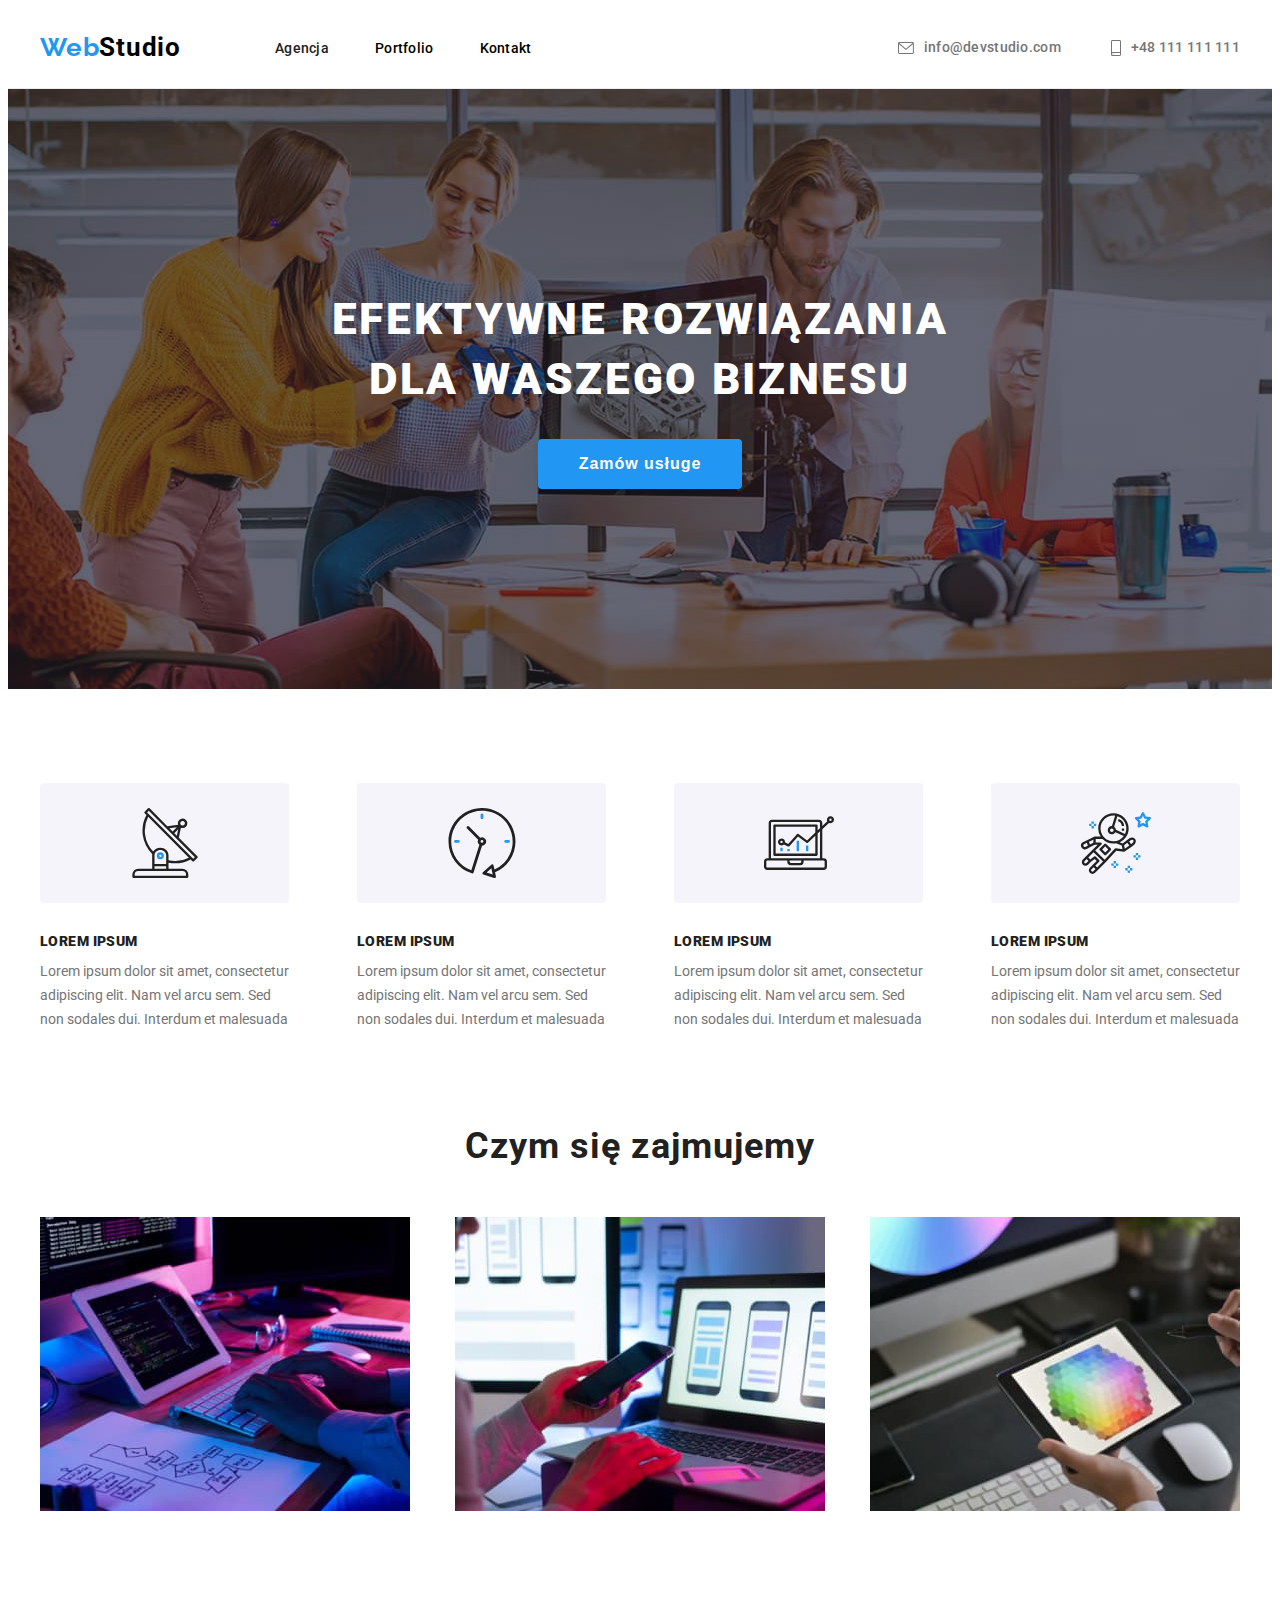
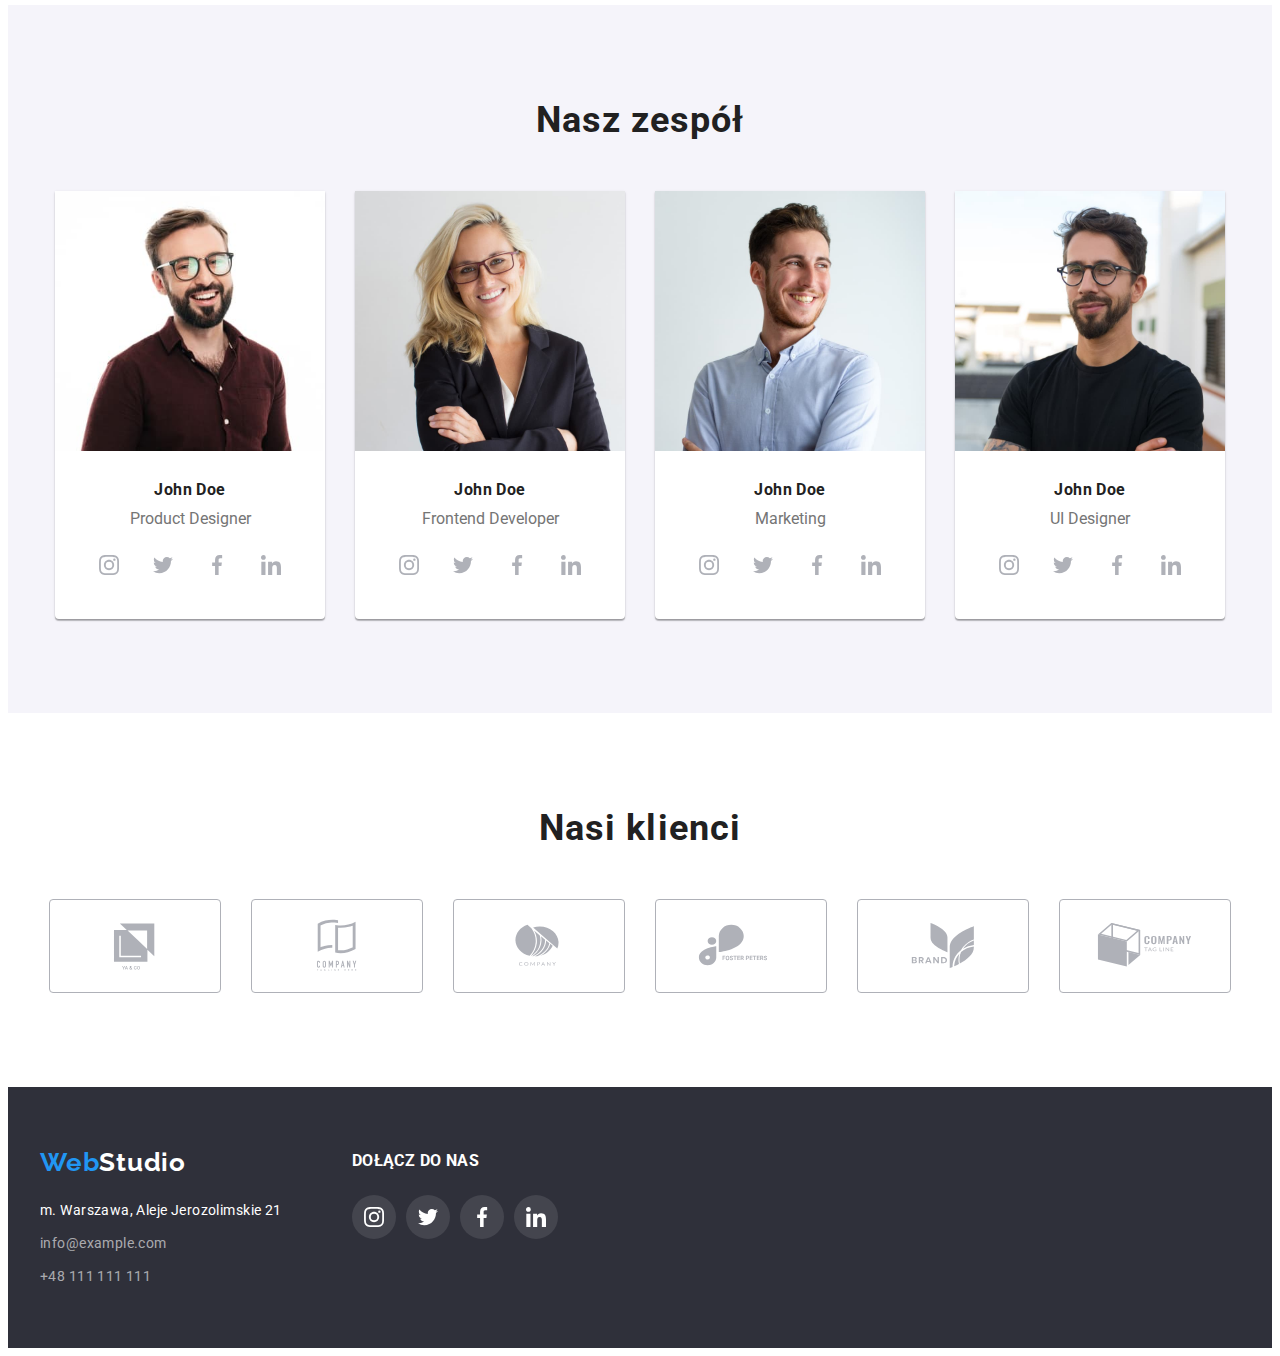
==== index.html @ cef161c6 "copy" ====
<!DOCTYPE html>
<html lang="en">
  <head>
    <meta charset="UTF-8" />
    <meta http-equiv="X-UA-Compatible" content="IE=edge" />
    <meta name="viewport" content="width=device-width, initial-scale=1.0" />
    <title>WebStudio</title>
    <link rel="stylesheet" href="https://cdnjs.cloudflare.com/ajax/libs/modern-normalize/1.1.0/modern-normalize.min.css" integrity="sha512-wpPYUAdjBVSE4KJnH1VR1HeZfpl1ub8YT/NKx4PuQ5NmX2tKuGu6U/JRp5y+Y8XG2tV+wKQpNHVUX03MfMFn9Q==" crossorigin="anonymous" referrerpolicy="no-referrer" />
    <link rel="preconnect" href="https://fonts.googleapis.com">
    <link rel="preconnect" href="https://fonts.gstatic.com" crossorigin>
    
    <link rel="stylesheet" href="./css/styles.css" />
    
  </head>
<body>
   
<header class="header">
  <div class="container">
    <nav class="navigation">
            <a class="logo" href="/WebStudio"><span class="dark-font">Web</span><span class="blue-font">Studio</span></a>
           
              <ul class="nav_list">
              <li class="nav_item_list">
                  <a class="nav_item_list_agencja" href="index.html">Agencja</a></li>
              <li class="nav_item_list">
                  <a class="nav_item_list_portfolio" href="./portfolio.html">Portfolio</a></li>
              <li class="nav_item_list">
                  <a class="nav_item_list_contact" href="kontakt">Kontakt</a></li>
            </ul>
    </nav>
      
          <ul class="contact_item">
            <li class="secound_item">
              <a class="secound_item_mail" href="/mailto:info@devstudio.com">
               <svg class="header_adress_icon" width="16" height="12">
               <use href="./images/svg/icons.svg#icon-envelope">
               </use>
               </svg>info@devstudio.com
              </a>
            </li>
      
            <li class="secound_item">
              <a class="secound_item_tel" href="/tel:+48111111111">
                <svg class="header_adress_icon" width="10" height="16"> 
                <use href="./images/svg/icons.svg#icon-smartphone">
                </use>
                </svg>+48 111 111 111
              </a>
            </li>
          </ul>
           
  </div>
</header>

  <main>
    <!------------slider--------->
      <section class="slider">
          <div class="container">
      
              <h1 class="solution_title">EFEKTYWNE ROZWIĄZANIA </br>DLA WASZEGO BIZNESU</h1>
              <button class="solution-button" typ="button"><a class="button-title">Zamów usługe</a></button>
          </div> 
      </section>
    
<section class="down_page">
  <div class="down_page_container">
    <ul class="trump">
      <li class="all_item">
        <div class="icon_list_bg">
           <svg class="icon_list_icon" width="70" height="70">
             <use href="./images/svg/icons.svg#icon-antenna">
            </use>          
          </svg>
        </div>
        <h3 class="index_title"><strong>LOREM IPSUM</strong></h3>
        <p class="post">
          Lorem ipsum dolor sit amet, consectetur <br />adipiscing elit. Nam vel arcu sem. Sed
          <br />non sodales dui. Interdum et malesuada
        </p>
      </li>
    
     <li class="all_item">
        <div  class="icon_list_bg">
          <svg class="icon_list_icon" width="70" height="70">
            <use href="./images/svg/icons.svg#icon-clock">
            </use>
          </svg>
        </div>
        <h3 class="index_title"><strong>LOREM IPSUM</strong></h3>
        <p class="post">
          Lorem ipsum dolor sit amet, consectetur <br />adipiscing elit. Nam vel arcu sem. Sed
          <br />non sodales dui. Interdum et malesuada
        </p>
      </li>
    
      <li class="all_item">
        <div  class="icon_list_bg">
          <svg class="icon_list_icon" width="70" height="70">
             <use href="./images/svg/icons.svg#icon-diagram">
             </use>
          </svg>
        </div>
        <h3 class="index_title"><strong>LOREM IPSUM</strong></h3>
        <p class="post">
          Lorem ipsum dolor sit amet, consectetur <br />adipiscing elit. Nam vel arcu sem. Sed
          <br />non sodales dui. Interdum et malesuada
        </p>
      </li>
    
      <li class="all_item">
        <div class="icon_list_bg">
          <svg class="icon_list_icon" width="70" height="70">
             <use href="./images/svg/icons.svg#icon-astronaut">
             </use>
          </svg>
        </div>
        <h3 class="index_title"><strong>LOREM IPSUM</strong></h3>
        <p class="post">
          Lorem ipsum dolor sit amet, consectetur <br />adipiscing elit. Nam vel arcu sem. Sed
          <br/>non sodales dui. Interdum et malesuada
        </p>
      </li>
    </ul>
    </section>
  </div>
</section>

<!----about_us------------>

<section class="about_us">
    <div class="about_us_container">
    
      <h2 class="work">Czym się zajmujemy</h2>
       
       <ul class="about_us_photo_list">
        <li class="about_us_photo"><img class="photo"src="./images/img.jpg" alt="kodowanie strony, projektu" width="370" height="294" ></li>
        <li class="about_us_photo"><img class="photo"src="./images/img2.jpg" alt="finalizowanie projektu" width="370" height="294" ></li>
        <li class="about_us_photo"><img class="photo"src="./images/img3.jpg" alt="rezultat projektu" width="370" height="294" ></li>
       </ul>
    </div>
  </section>
  <!------------team-->

    <section class="team">

      <div class="team_container">
        
        <h2 class="our_team">Nasz zespół</h2>


      <ul class="picture">
          <li class="team_photo"><img class="photo" src="./images/img4.jpg" alt="John Doe, czlonek zespolu" width="270" height="260" />
            <div class="wraper">
               
                <h4 class="name"><strong>John Doe</strong></h4>
                <p class="profesion">Product Designer</p>

                <ul class="social_list">
                  <li class="social_item">
                    <a class="social_logo" href="#">
                      <svg class="social_icon" width="20" height="20">
                      <use href="./images/svg/icons.svg#icon-instagram">
                      </use>
                      </svg>
                    </a>
                   </li>
                   
                   
                   <li class="social_item">
                     <a class="social_logo" href="#">
                       <svg class="social_icon" width="20" height="20">
                       <use href="./images/svg/icons.svg#icon-twitter">
                       </use>
                       </svg>
                     </a>
                   </li>
                   
                   <li class="social_item">
                     <a class="social_logo" href="#">
                        <svg class="social_icon" width="20" height="20">
                        <use href="./images/svg/icons.svg#icon-facebook">
                        </use>
                        </svg>
                     </a>
                    </li>
                   
                    <li class="social_item">
                     <a class="social_logo" href="#">
                       <svg class="social_icon" width="20" height="20">
                       <use href="./images/svg/icons.svg#icon-linkedin">
                       </use>
                       </svg>
                     </a>
                    </li>
                </ul>
            </div>
          </li>

        
          <li class="team_photo"><img class="photo" src="./images/img5.jpg" alt="John Doe, czlonek zespolu" width="270" height="260" />
           <div class="wraper"> 
              
                <h4 class="name"><strong>John Doe</strong></h4>
                <p class="profesion">Frontend Developer</p>
              

              <ul class="social_list">
                <li class="social_item">
                  <a class="social_logo" href="#">
                    <svg class="social_icon" width="20" height="20">
                    <use href="./images/svg/icons.svg#icon-instagram">
                    </use>
                    </svg>
                   </a>
                </li>
                
                <li class="social_item">
                  <a class="social_logo" href="#">
                     <svg class="social_icon" width="20" height="20">
                     <use href="./images/svg/icons.svg#icon-twitter">
                     </use>
                     </svg>
                  </a>
                </li>

                <li class="social_item">
                  <a class="social_logo" href="#">
                    <svg class="social_icon" width="20" height="20">
                    <use href="./images/svg/icons.svg#icon-facebook">
                    </use>
                    </svg>
                  </a>
                </li>

                <li class="social_item">
                  <a class="social_logo" href="#">
                    <svg class="social_icon" width="20" height="20">
                    <use href="./images/svg/icons.svg#icon-linkedin">
                    </use>
                    </svg>
                  </a>
                </li>
              </ul>
          </div>
        </li>
        
          <li class="team_photo"><img class="photo" src="./images/img6.jpg" alt="John Doe, czlonek zespolu" width="270" height="260" />
           <div class="wraper">
               
                <h4 class="name"><strong>John Doe</strong></h4>
                <p class="profesion">Marketing</p>
              

               <ul class="social_list">
                   <li class="social_item">
                      <a class="social_logo" href="#">
                        <svg class="social_icon" width="20" height="20">
                        <use href="./images/svg/icons.svg#icon-instagram">
                        </use>
                        </svg>
                      </a>
                    </li>

                    <li class="social_item">
                      <a class="social_logo" href="#">
                         <svg class="social_icon" width="20" height="20">
                         <use href="./images/svg/icons.svg#icon-twitter">
                         </use>
                         </svg>
                      </a>
                    </li>

                     <li class="social_item">
                       <a class="social_logo" href="#">
                         <svg class="social_icon" width="20" height="20">
                         <use href="./images/svg/icons.svg#icon-facebook">
                         </use>
                         </svg>
                        </a>
                     </li>

                    <li class="social_item">
                      <a class="social_logo" href="#">
                        <svg class="social_icon" width="20" height="20">
                        <use href="./images/svg/icons.svg#icon-linkedin">
                        </use>
                        </svg>
                      </a> 
                    </li>
              </ul>
            </div>
          </li>

        
          <li class="team_photo"><img class="photo" src="./images/img7.jpg" alt="John Doe, czlonek zespolu" width="270" height="260" />
            <div class="wraper">

                <h4 class="name"><strong>John Doe</strong></h4>
                <p class="profesion">UI Designer</p>
               

                <ul class="social_list">
                   <li class="social_item">
                      <a class="social_logo" href="#">
                        <svg class="social_icon" width="20" height="20">
                        <use href="./images/svg/icons.svg#icon-instagram">
                        </use>
                        </svg>
                      </a>
                   </li>

                   <li class="social_item">
                      <a class="social_logo" href="#">
                         <svg class="social_icon" width="20" height="20">
                         <use href="./images/svg/icons.svg#icon-twitter">
                         </use>
                         </svg>
                      </a>
                   </li>

                   <li class="social_item">
                      <a class="social_logo" href="#">
                         <svg class="social_icon" width="20" height="20">
                         <use href="./images/svg/icons.svg#icon-facebook">
                         </use>
                         </svg> 
                      </a>
                   </li>

                    <li class="social_item">
                      <a class="social_logo" href="#">
                         <svg class="social_icon" width="20" height="20">
                         <use href="./images/svg/icons.svg#icon-linkedin">
                         </use>
                         </svg>
                      </a>
                    </li>
               </ul>
            </div>
          </li>
      </ul>
  
      </div>
    </section>
</section>
<section class="customers">
  <div class="customers_container">
    <h2 class="customers_title">Nasi klienci</h2>
             
          <ul class="customers_list">
               <li class="customers_item">
                 <a class="customers_link" href="#">
                   <svg class="customers-icon" width="106" height="60">
                   <use href="./images/svg/icons.svg#icon-company1">
                   </use>
                   </svg>
                 </a>
               </li>
             
               <li class="customers_item">
                  <a class="customers_link" href="#">
                    <svg class="customers-icon" width="106" height="60">
                    <use href="./images/svg/icons.svg#icon-company2">
                    </use>
                    </svg>
                   </a>
                </li>
             
                <li class="customers_item">
                  <a class="customers_link" href="#">
                    <svg class="customers-icon" width="106" height="60">
                    <use href="./images/svg/icons.svg#icon-company3">
                    </use>
                    </svg>
                  </a>
                </li>
              
                <li class="customers_item">
                  <a class="customers_link" href="#">
                    <svg  width="106" height="60">
                    <use href="./images/svg/icons.svg#icon-company4">
                    </use>
                    </svg>
                  </a>
                </li>
              
                <li class="customers_item">
                  <a class="customers_link" href="#">
                    <svg class="customers_icon" width="106" height="60">
                    <use href="./images/svg/icons.svg#icon-comapny5">
                    </use>
                    </svg>
                  </a>
                </li>
            
                <li class="customers_item">
                  <a class="customers_link" href="#">
                    <svg  width="106" height="60">
                    <use href="./images/svg/icons.svg#icon-company6">
                    </use>
                    </svg>
                  </a>
                </li>
          </ul>
  </div>
</section>
</main>


    <footer class="footer">

        <div class="container">
              <div class="footer_left_side">
                 <a class="logo_footer" href="/WebStudio"><span class="web-text">Web</span><span class="studio-text">Studio</span></a>
              
                <address class="contact_list">
                  <ul class="footer_list">
                   <li class="footer_item"><a class="adress">m. Warszawa, Aleje Jerozolimskie 21</a></li>
                   <li class="footer_item"><a class="mail"><href="mailto:info@exaple.com">info@example.com</a></li>
                   <li class="footer_item"><a class="tel"><href="tel:+48111111111">+48 111 111 111</a></li>  
                  </ul>
                </address>
              </div>
            
            <div class="footer_center">
                <h3 class="footer_title">dołącz do nas</h3>
                <ul class="footer_social_list">
                    <li class="footer_social_item">
                        <a class="footer_social_link" href="#">
                            <svg class="footer_social_icon" width="20" height="20">
                              <use href="./images/svg/icons.svg#icon-instagram"></use>
                            </svg>
                        </a>
                    </li>

                    <li class="footer_social_item">
                      <a class="footer_social_link" href="#">
                          <svg class="footer_social_icon" width="20" height="20">
                            <use href="./images/svg/icons.svg#icon-twitter"></use>
                          </svg>
                      </a>
                    </li>

                    <li class="footer_social_item">
                      <a class="footer_social_link" href="#">
                         <svg class="footer_social_icon" width="20" height="20">
                            <use href="./images/svg/icons.svg#icon-facebook"></use>
                         </svg>
                      </a>
                    </li>

                    <li class="footer_social_item">
                      <a class="footer_social_link" href="#">
                        <svg class="footer_social_icon" width="20" height="20">
                          <use href="./images/svg/icons.svg#icon-linkedin"></use>
                        </svg>
                      </a>
                    </li>
                </ul>
            </div>
    </footer>
 </body>


    
              

    
</html>
---- css/styles.css ----
@import url("https://fonts.googleapis.com/css2?family=Raleway:wght@700&family=Roboto:wght@400;500;700;900&display=swap");
/*----Var----*/

:root {
  --font-family: "Roboto", sans-serif;
  --primary-color: #212121;
  --secondary-color: #2196f3; /*----nav-link .link----*/
  --tirth-color: #ffffff; /*---index-button---*/
  --forth-color: blue; /*--logo---*/
  --letter-spacing: 0.03em; /*----logo----*/
  --logo-font-family: "Raleway"; /*---logo---*/
  --fifth-color: #000000; /*--logo---*/
  --logo-font-style: normal; /*---logo--*/
  --text-decoration: none; /*--nav-linl-logo--*/
  --cursor: pointer;
  --sixth-color: #757575;
  --border: 1px solid #ececec; /*--heder--*/
  --slider-color: #2f303a;
  --box-shadow: 0px 4px 4px rgba(0, 0, 0, 0.15); /*solution_button*/
  --box-shadow-pics: 0px 1px 3px rgba(0, 0, 0, 0.12), 0px 1px 1px rgba(0, 0, 0, 0.14),
    0px 2px 1px rgba(0, 0, 0, 0.2);
  --border-radius-pics: 0px 0px 4px 4px;
  --background-color-team: #f5f4fa; /*-- backgrand-color team--*/
  --color-mail: rgba(255, 255, 255, 0.6);
  --box-shadow-button-portfolio: 0px 3px 1px rgba(0, 0, 0, 0.1), 0px 1px 2px rgba(0, 0, 0, 0.08),
    0px 2px 2px rgba(0, 0, 0, 0.12);
  --border-portfolio-wraper: 1px solid #eeeeee;
  --background-portfolio-img: #ececec;
  --grey-bgc: #f5f4fa; /*-----antenne-----*/
  --social-logo-color: #afb1b8;
  --box-shadow-portfolio: 0px 1px 1px rgba(0, 0, 0, 0.12), 0px 4px 4px rgba(0, 0, 0, 0.06),
    1px 4px 6px rgba(0, 0, 0, 0.16);
  --background-image: linear-gradient(rgba(47, 48, 58, 0.4), rgba(47, 48, 58, 0.4)),
    url(../images/slider/main_banner.jpg);
}

h1,
h2,
h3,
h4,
h5,
ul,
p {
  margin: 0px;
  padding: 0px;
}

img {
  display: block;
}

li {
  list-style: none;
  text-decoration: none;
}

body {
  font-family: var(--font-family);
  color: var(--primary-color);
}

.container {
  width: 1200px;
  margin: 0 auto;
  align-items: center;
}

/*----------------------------------header---------------------*/

.header {
  border-bottom: var(--border);
  font-weight: 500;
  font-size: 14px;
  line-height: 1.143;
  letter-spacing: 0.02em;
}

.header .container {
  align-items: center;
  width: 1200px;
  display: flex;
  margin: 0 auto;
  padding-top: 24px;
  padding-bottom: 25px;
}

.navigation {
  display: flex;
}

.logo {
  color: var(--secondary-color);
  text-decoration: var(--text-decoration);
}

.blue-font {
  font-weight: 700;
  font-size: 26px;
  line-height: 31px;
  letter-spacing: var(--letter-spacing);
  color: var(--fifth-color);
}

.dark-font {
  font-family: var(--logo-font-family);
  font-style: var(--logo-font-style);
  font-weight: 700;
  font-size: 26px;
  line-height: 31px;
  letter-spacing: var(--letter-spacing);
  color: var(--secondary-color);
}

.nav_list {
  display: flex;
  align-items: center;
  margin-left: 94px;
  gap: 46px;
}

.nav_item_list {
  display: flex;
  list-style: none;
  text-decoration: none;
}

.nav_item_list_agencja {
  display: list-item;
  text-decoration: none;
  color: var(--primary-color);
}

.nav_item_list_portfolio {
  display: list-item;
  text-decoration: none;
  color: var(--fifth-color);
}

.nav_item_list_contact {
  display: list-item;
  text-decoration: none;
  color: var(--fifth-color);
}

.nav_item_list_agencja:hover,
.nav_item_list_portfolio:hover,
.nav_item_list_contact:hover,
.nav_item_list_agencja:focus,
.nav_item_list_portfolio:focus,
.nav_item_list_contact:focus {
  color: var(--secondary-color);
}
.secound_item_mail:hover,
.secound_item_tel:hover,
.secound_item_mail:focus,
.secound_item_tel:focus {
  color: var(--secondary-color);
}
.header_adress_icon {
  margin-right: 10px;
  vertical-align: middle;
  fill: currentColor;
}

/*------------------------------header contact menu------------------*/

.contact_item {
  display: flex;
  white-space: nowrap;
  list-style: none;
  margin-left: auto;
}

.secound_item {
  display: list-item;
  list-style: none;
}

.secound_item_mail {
  display: inline;
  text-decoration: none;
  color: var(--sixth-color);
}

.secound_item_tel {
  display: inline;
  text-decoration: none;
  color: var(--sixth-color);
  margin-left: 50px;
}

/*---main----*/
/*--------------------------------slider----------------*/
.slider {
  max-width: 1600px;
  background-color: var(--tirth-color);
  background-image: var(--background-image);
  background-repeat: no-repeat;
  background-position: center;
  background-size: cover;
}

.slider .container {
  display: flex;
  flex-direction: column;
  width: 1200px;
  padding-top: 200px;
  padding-bottom: 200px;
  padding-left: 15px;
  padding-right: 15px;
}

.solution_title {
  display: block;
  text-align: center;
  text-transform: uppercase;
  padding-bottom: 30px;
  max-width: 696px;
  font-size: 44px;
  font-weight: 900;
  line-height: 60px;
  letter-spacing: 0.06em;
  color: var(--tirth-color);
}

.solution-button:hover {
  text-size-adjust: auto;
  cursor: var(--cursor);
  color: var(--tirth-color);
}
.solution-button {
  display: block;
  text-align: center;
  padding: 10px 41px;
  font-weight: 700;
  font-size: 16px;
  line-height: 1.875;
  letter-spacing: 0.06em;
  box-shadow: var(--box-shadow);
  border-radius: 4px;
  border: none;
  background-color: var(--secondary-color);
  color: var(--tirth-color);
}

/*----------------------------------------------content------*/
.down_page {
  padding-top: 94px;
}

.down_page_container {
  max-width: 1200px;
  margin: 0 auto;
  padding: 0 15px;
}

.trump {
  display: flex;
  justify-content: space-between;
}
.all_item {
  max-width: 270px;
  align-items: center;
}
.icon_list_bg {
  display: flex;
  align-items: center;
  justify-content: center;
  height: 120px;
  margin-bottom: 30px;
  border-radius: 4px;
  background-color: var(--grey-bgc);
}

.index_title {
  font-size: 14px;
  font-weight: 700;
  line-height: 16px;
  letter-spacing: 0.03em;
  text-transform: uppercase;
  color: var(--primary-color);
}
.post {
  margin-top: 10px;
  font-size: 14px;
  line-height: 24px;
  letter-spacing: 0.03;
  color: var(--sixth-color);
}

/*----------------------------------------------about_us-----*/

.about_us {
  display: block;
  padding-top: 94px;
  padding-bottom: 94px;
}

.about_us_container {
  width: 1200px;
  margin: 0 auto;
  padding: 0 15px;
}

.work {
  text-align: center;
  padding-bottom: 50px;
  font-weight: 700;
  font-size: 36px;
  line-height: 1.167;
  letter-spacing: 0.03em;
  color: var(--primary-color);
}

.about_us_photo_list {
  display: flex;
  justify-content: space-between;
}
.photo {
  display: block;
}

/*-----------------------------------team-------------*/
.team {
  padding-top: 94px;
  padding-bottom: 94px;
  display: block;
  background-color: var(--background-color-team);
}

.team_container {
  width: 1200px;
  margin: 0 auto;
  padding: 0 15px;
  align-items: center;
  display: flex;
  flex-direction: column;
}
.our_team {
  display: flex;
  text-align: center;
  padding-bottom: 50px;
  font-weight: 700;
  font-size: 36px;
  letter-spacing: 0.03em;
  color: var(--primary-color);
}

.picture {
  display: flex;
  gap: 30px;
}

.team_photo {
  display: flex;
  flex-direction: column;
  background: var(--tirth-color);
  box-shadow: var(--box-shadow-pics);
  border-radius: var(--border-radius-pics);
}

.wraper {
  box-sizing: border-box;
  display: block;
  padding: 30px 0;
}

.name {
  display: block;
  text-align: center;
  margin-bottom: 10px;
  font-weight: 500;
  font-size: 16px;
  line-height: 18.75px;
  letter-spacing: 0.03em;
  color: var(--primary-color);
}

.profesion {
  display: block;
  text-align: center;
  margin-bottom: 16px;
  font-size: 16px;
  line-height: 18.75px;
  color: var(--sixth-color);
}

/*---------------------------------------------social-links-----------*/
.social_list {
  display: flex;
  justify-content: center;
  gap: 10px;
}
.social_item {
  display: flex;
  align-items: center;
  justify-content: center;
  width: 44px;
  height: 44px;
  fill: var(--social-logo-color);
  background-color: var(--tirth-color);
  border-radius: 50%;
}

.social_logo:hover,
.social_logo:focus {
  display: flex;
  align-items: center;
  justify-content: center;
  width: 44px;
  height: 44px;
  fill: var(--tirth-color);
  background-color: var(--secondary-color);
  border-radius: 50%;
}
/*------------------------------------------------------------customers------*/
.customers {
  padding-bottom: 94px;
  padding-top: 94px;
}

.customers_container {
  display: flex;
  align-items: center;
  flex-direction: column;
  width: 1200px;
  padding: 0 15px;
  margin: 0 auto;
}

.customers_title {
  padding-bottom: 50px;
  font-weight: 700;
  font-size: 36px;
  line-height: 1.167;
  text-align: center;
  letter-spacing: 0.03em;
}

.customers_list {
  display: flex;
  justify-content: center;
  margin: auto;
  fill: var(--thirth-color);
}
.customers_item:not(:last-child) {
  margin-right: 30px;
}
.customers_item {
  display: flex;
  justify-content: center;
}

.customers_link {
  display: flex;
  justify-content: center;
  align-items: center;
  width: 170px;
  height: 92px;
  fill: var(--social-logo-color);
  border: 1px solid var(--social-logo-color);
  border-radius: 4px;
}

.customers_link:hover,
.customers_link:focus {
  border-color: var(--secondary-color);
  fill: var(--secondary-color);
}

/*----------------------------------------footer-----*/

.footer {
  display: block;
  padding: 60px 0;
  font-size: 14px;
  line-height: 1.714;
  letter-spacing: 0.03em;
  background-color: var(--slider-color);
}

.footer .container {
  display: flex;
  align-items: flex-start;
  max-width: 1200px;
  margin: 0 auto;
  padding: 0 15px;
  line-height: 24px;
}

.logo_footer {
  display: block;
  text-decoration: none;
  font-weight: 700;
  font-size: 26px;
  line-height: 31px;
  margin-bottom: 20px;
  margin-right: 94px;
}

.web-text {
  font-family: var(--logo-font-family);
  font-style: var(--logo-font-style);
  letter-spacing: var(--letter-spacing);
  color: var(--secondary-color);
}
.studio-text {
  font-family: var(--logo-font-family);
  font-style: var(--logo-font-style);
  letter-spacing: var(--letter-spacing);
  color: var(--tirth-color);
}

.contact_list {
  display: block;
}

.nav_footer {
  display: block;
}

.footer_item {
  display: list-item;
}

.footer_item:nth-last-child(2) {
  margin: 9px 0;
}

.adress {
  display: inline;
  color: var(--tirth-color);
  cursor: pointer;
  font-style: normal;
}

.mail {
  display: inline;
  color: var(--color-mail);
  cursor: pointer;
  font-style: normal;
}

.tel {
  display: inline;
  color: var(--color-mail);
  cursor: pointer;
  font-style: normal;
}

.adress:hover,
.mail:hover,
.tel:hover,
.adress:focus,
.mail:focus,
.tel:focus {
  color: var(--secondary-color);
}

/*------------------------footer-----center-----------*/
.footer_left_side {
  margin-right: 70px;
}
.footer_center {
  font-weight: 700px;
  font-size: 14px;
  line-height: 1.714;
  letter-spacing: 0.03em;
  text-transform: uppercase;
}
.footer_title {
  margin-bottom: 20px;
  color: var(--tirth-color);
}
.footer_social_list {
  display: flex;
  justify-content: center;
  margin-bottom: 30px;
}
.footer_social_item:not(:last-child) {
  margin-right: 10px;
  display: flex;
  justify-content: center;
}
.footer_social_link {
  display: flex;
  align-items: center;
  justify-content: center;
  height: 44px;
  width: 44px;
  fill: var(--tirth-color);
  background: rgba(255, 255, 255, 0.1);
  border-radius: 50%;
}
.footer_social_link:hover,
.footer_social_link:focus {
  background-color: var(--secondary-color);
  fill: var(--tirth-color);
}
/*--------------------------------------------portfolio----*/
.portfolio_section {
  display: block;
  padding-top: 94px;
  padding-bottom: 94px;
}

.portfolio_container {
  display: flex;
  justify-content: center;
  width: 1200px;
  margin: 0 auto;
  padding: 0 15px;
}

.button_list {
  display: flex;
  margin-bottom: 50px;
  gap: 8px;
}

.portfolio_button:hover {
  cursor: var(--cursor);
  color: var(--tirth-color);
  background-color: var(--secondary-color);
  box-shadow: var(--box-shadow-button-portfolio);
}
.portfolio_button {
  padding: 6px 22px;
  font-weight: 500;
  font-size: 16px;
  line-height: 1.625;
  text-align: center;
  letter-spacing: 0.03em;
  color: var(--primary-color);
  background-color: var(--background-color-team);
  box-shadow: var(--box-shadow-button-portfolio);
  border-radius: 4px;
  border: none;
  cursor: pointer;
}

/*------------------------------------portfolio-card-----*/
.photo_container {
  justify-content: center;
  display: flex;
  width: 1200px;
  margin: 0 auto;
  padding: 0 15px;
}

.card_item {
  display: flex;
  justify-content: space-between;
  flex-wrap: wrap;
}

.portfolio_img {
  gap: 30px;
  background: var(--background-portfolio-img);
}

.portfolio_img:nth-child(n + 7) {
  margin-bottom: 0;
}
.portfolio_img:hover,
.portfolio_img:focus {
  box-shadow: var(--box-shadow-portfolio);
}

.portfolio_wraper {
  padding: 20px, 0 24px, 24px;
  background: var(--tirth-color);
  border: var(--border-portfolio-wraper);
}

.title {
  margin-bottom: 4px;
  font-weight: 700;
  font-size: 18px;
  line-height: 2;
  letter-spacing: 0.06em;
  color: var(--primary-color);
}

.subtitle {
  font-size: 16px;
  line-height: 1.875;
  letter-spacing: 0.03em;
  color: var(--sixth-color);
}
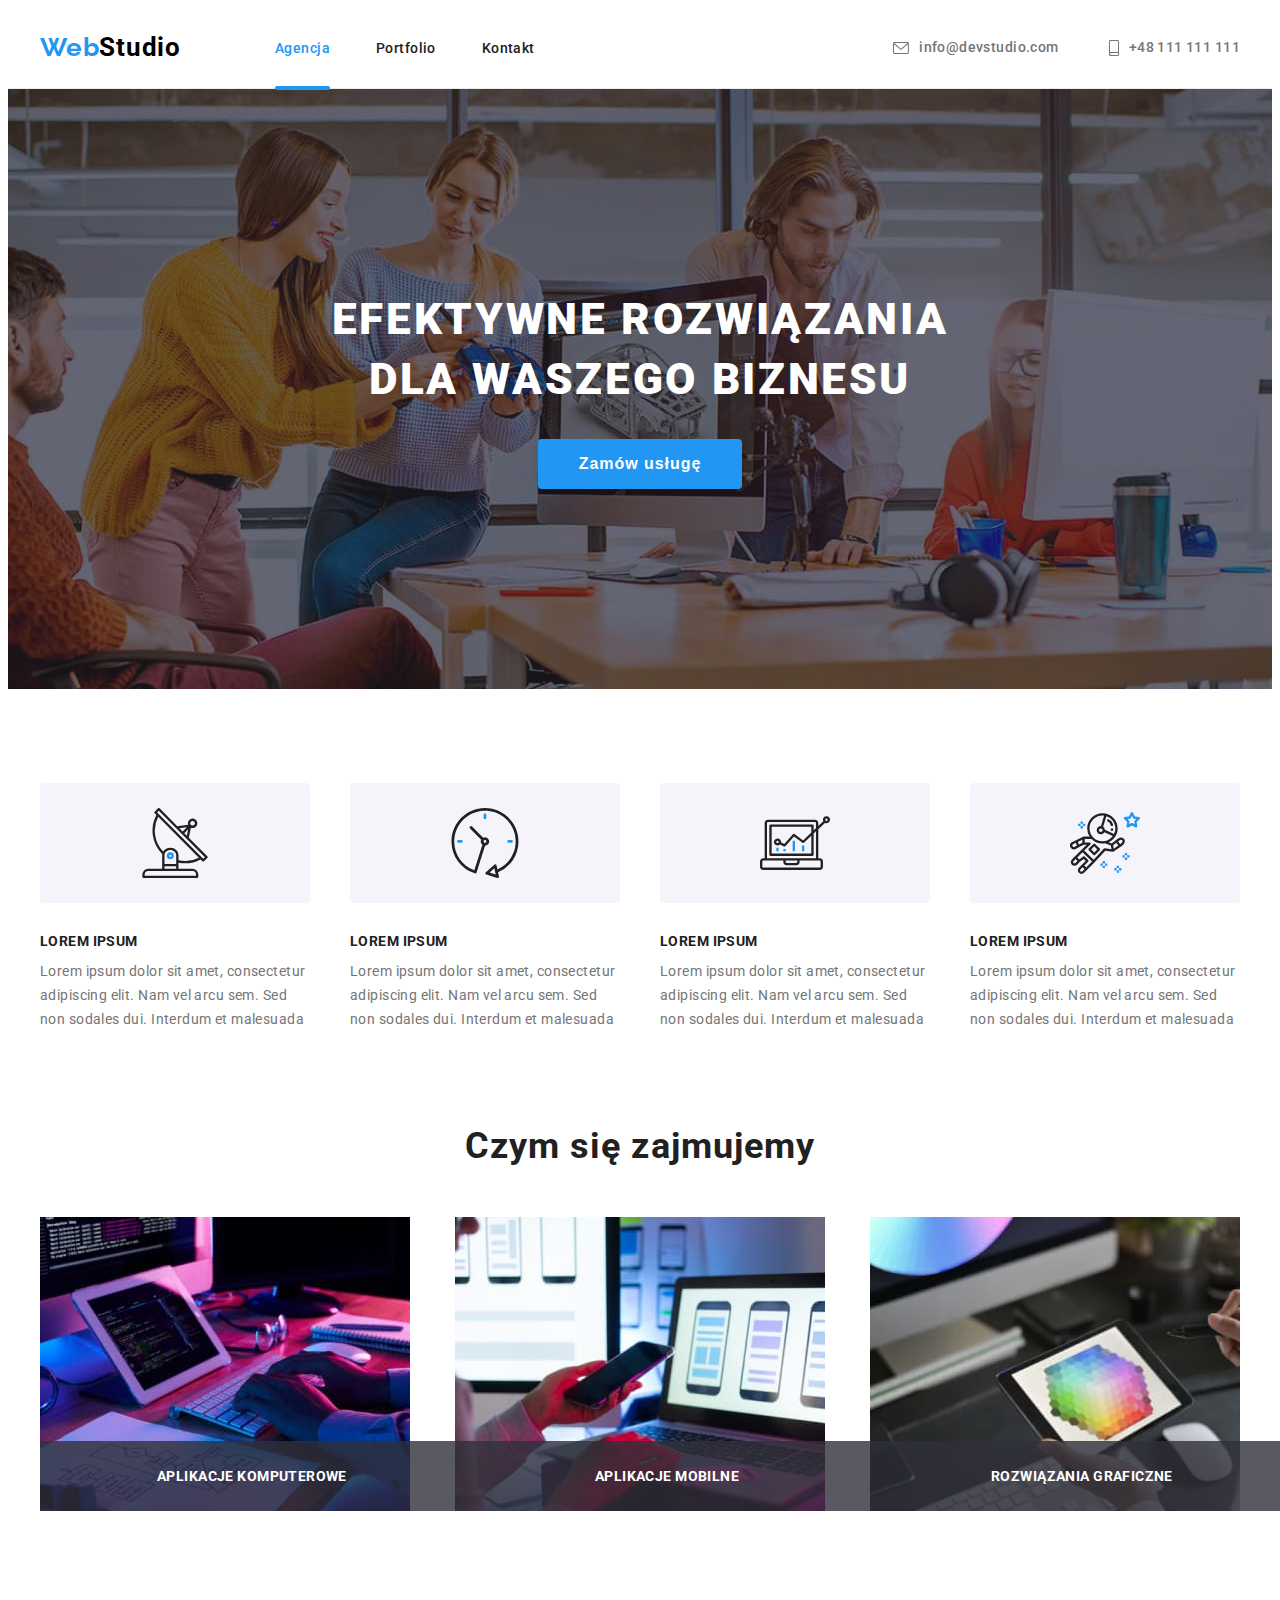
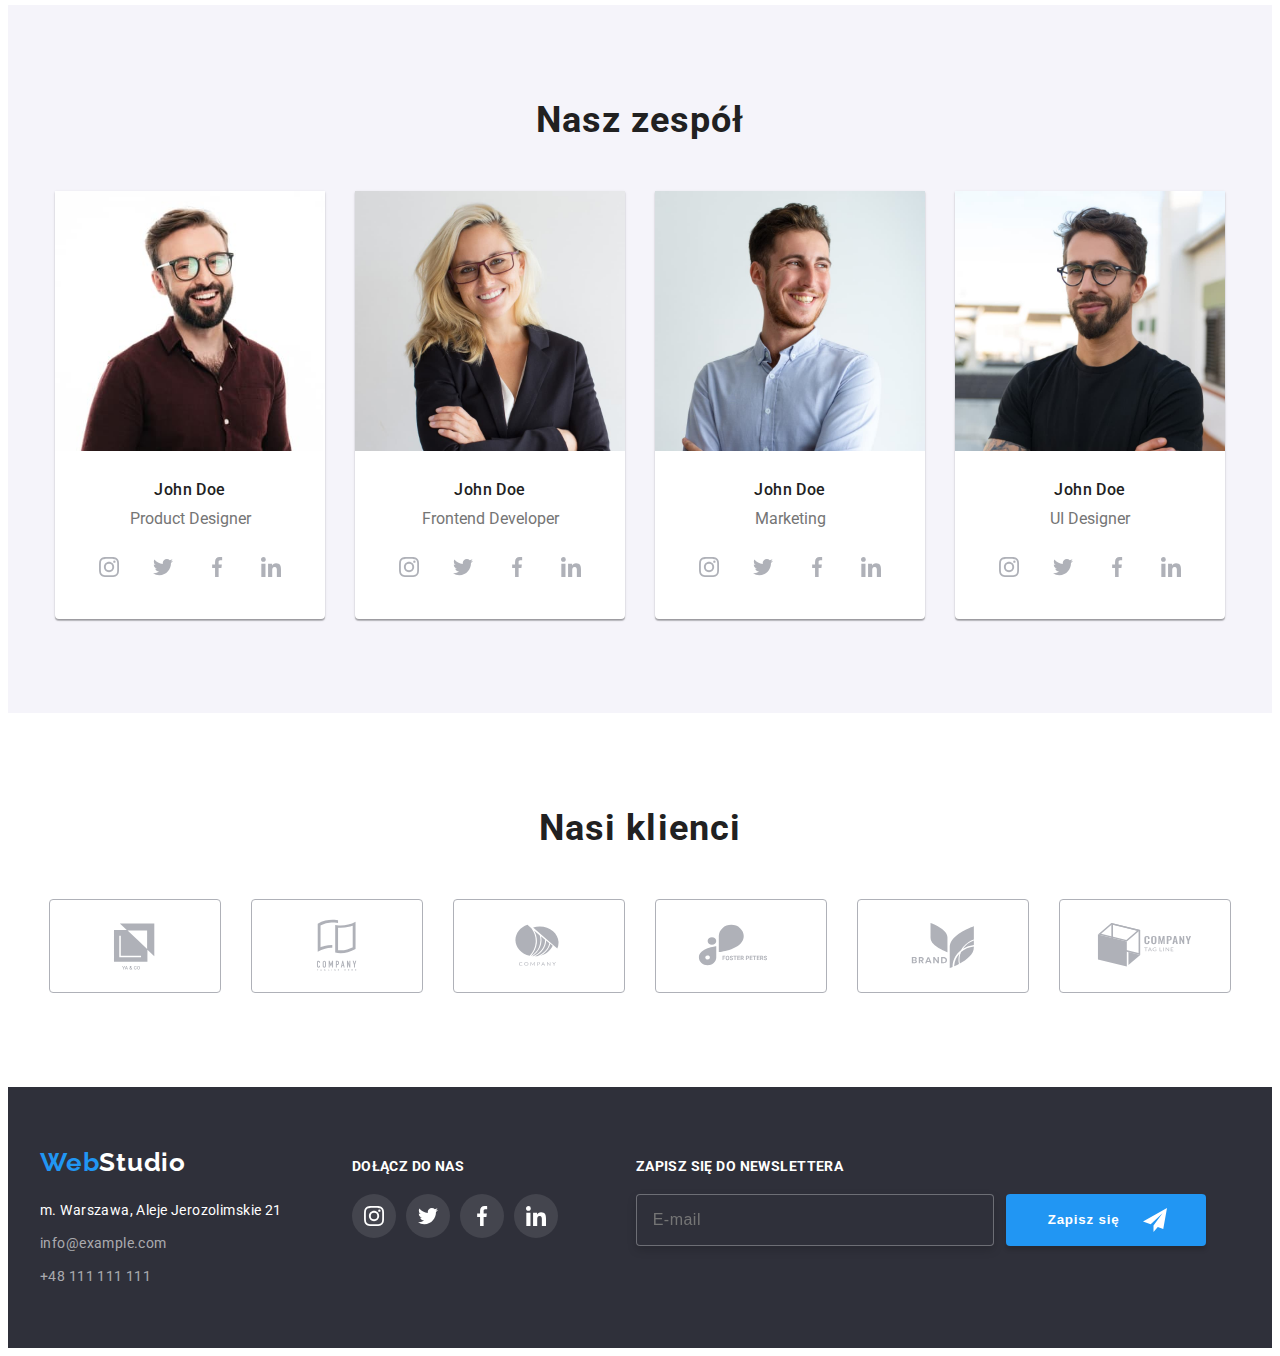
==== commit b3639987: "window_modal" ====
--- a/index.html
+++ b/index.html
@@ -6,10 +6,13 @@
     <meta name="viewport" content="width=device-width, initial-scale=1.0" />
     <title>WebStudio</title>
     <link rel="stylesheet" href="https://cdnjs.cloudflare.com/ajax/libs/modern-normalize/1.1.0/modern-normalize.min.css" integrity="sha512-wpPYUAdjBVSE4KJnH1VR1HeZfpl1ub8YT/NKx4PuQ5NmX2tKuGu6U/JRp5y+Y8XG2tV+wKQpNHVUX03MfMFn9Q==" crossorigin="anonymous" referrerpolicy="no-referrer" />
+    <link rel="stylesheet" href="./css/styles.css" >
     <link rel="preconnect" href="https://fonts.googleapis.com">
     <link rel="preconnect" href="https://fonts.gstatic.com" crossorigin>
-    
-    <link rel="stylesheet" href="./css/styles.css" />
+       <link
+        href="https://fonts.googleapis.com/css2?family=Raleway:wght@700&family=Roboto:wght@400;500;700;900&display=swap"
+        rel="stylesheet">
+    
     
   </head>
 <body>
@@ -20,29 +23,29 @@
             <a class="logo" href="/WebStudio"><span class="dark-font">Web</span><span class="blue-font">Studio</span></a>
            
               <ul class="nav_list">
-              <li class="nav_item_list">
-                  <a class="nav_item_list_agencja" href="index.html">Agencja</a></li>
-              <li class="nav_item_list">
-                  <a class="nav_item_list_portfolio" href="./portfolio.html">Portfolio</a></li>
-              <li class="nav_item_list">
-                  <a class="nav_item_list_contact" href="kontakt">Kontakt</a></li>
+              <li class="nav_list_item">
+                  <a class="nav_list_item_link page active" href="./index.html"><span class="nav_agencja">Agencja</span></a></li>
+              <li class="nav_list_item">
+                  <a class="nav_list_item_link" href="./portfolio.html">Portfolio</a></li>
+              <li class="nav_list_item">
+                  <a class="nav_list_item_link" href="#">Kontakt</a></li>
             </ul>
     </nav>
       
-          <ul class="contact_item">
-            <li class="secound_item">
-              <a class="secound_item_mail" href="/mailto:info@devstudio.com">
+          <ul class="contact_list">
+            <li class="contact_item">
+              <a class="contact_item_mail" href="/mailto:info@devstudio.com">
                <svg class="header_adress_icon" width="16" height="12">
-               <use href="./images/svg/icons.svg#icon-envelope">
+               <use href="images/icons.svg#icon-envelope">
                </use>
                </svg>info@devstudio.com
               </a>
             </li>
       
-            <li class="secound_item">
-              <a class="secound_item_tel" href="/tel:+48111111111">
+            <li class="contact_item">
+              <a class="contact_item_tel" href="/tel:+48111111111">
                 <svg class="header_adress_icon" width="10" height="16"> 
-                <use href="./images/svg/icons.svg#icon-smartphone">
+                <use href="./images/icons.svg#icon-smartphone">
                 </use>
                 </svg>+48 111 111 111
               </a>
@@ -57,8 +60,8 @@
       <section class="slider">
           <div class="container">
       
-              <h1 class="solution_title">EFEKTYWNE ROZWIĄZANIA </br>DLA WASZEGO BIZNESU</h1>
-              <button class="solution-button" typ="button"><a class="button-title">Zamów usługe</a></button>
+              <h1 class="solution_title">efektywne rozwiązania dla waszego biznesu</h1>
+              <button class="solution_button" type="button" data-modal-open>Zamów usługę</button>
           </div> 
       </section>
     
@@ -68,108 +71,117 @@
       <li class="all_item">
         <div class="icon_list_bg">
            <svg class="icon_list_icon" width="70" height="70">
-             <use href="./images/svg/icons.svg#icon-antenna">
+             <use href="./images/icons.svg#icon-antenna">
             </use>          
           </svg>
         </div>
-        <h3 class="index_title"><strong>LOREM IPSUM</strong></h3>
+        <h3 class="index_title">lorem ipsum</h3>
         <p class="post">
-          Lorem ipsum dolor sit amet, consectetur <br />adipiscing elit. Nam vel arcu sem. Sed
-          <br />non sodales dui. Interdum et malesuada
+          Lorem ipsum dolor sit amet, consectetur adipiscing elit. Nam vel arcu sem. Sed
+          non sodales dui. Interdum et malesuada
         </p>
       </li>
     
      <li class="all_item">
-        <div  class="icon_list_bg">
+        <div class="icon_list_bg">
           <svg class="icon_list_icon" width="70" height="70">
-            <use href="./images/svg/icons.svg#icon-clock">
+            <use href="./images/icons.svg#icon-clock">
             </use>
           </svg>
         </div>
-        <h3 class="index_title"><strong>LOREM IPSUM</strong></h3>
+        <h3 class="index_title">lorem ipsum</h3>
         <p class="post">
-          Lorem ipsum dolor sit amet, consectetur <br />adipiscing elit. Nam vel arcu sem. Sed
-          <br />non sodales dui. Interdum et malesuada
+          Lorem ipsum dolor sit amet, consectetur adipiscing elit. Nam vel arcu sem. Sed
+          non sodales dui. Interdum et malesuada
         </p>
       </li>
     
       <li class="all_item">
-        <div  class="icon_list_bg">
+        <div class="icon_list_bg">
           <svg class="icon_list_icon" width="70" height="70">
-             <use href="./images/svg/icons.svg#icon-diagram">
+             <use href="./images/icons.svg#icon-diagram">
              </use>
           </svg>
         </div>
-        <h3 class="index_title"><strong>LOREM IPSUM</strong></h3>
+        <h3 class="index_title">lorem ipsum</h3>
         <p class="post">
-          Lorem ipsum dolor sit amet, consectetur <br />adipiscing elit. Nam vel arcu sem. Sed
-          <br />non sodales dui. Interdum et malesuada
+          Lorem ipsum dolor sit amet, consectetur adipiscing elit. Nam vel arcu sem. Sed
+          non sodales dui. Interdum et malesuada
         </p>
       </li>
     
       <li class="all_item">
         <div class="icon_list_bg">
           <svg class="icon_list_icon" width="70" height="70">
-             <use href="./images/svg/icons.svg#icon-astronaut">
+             <use href="./images/icons.svg#icon-astronaut">
              </use>
           </svg>
         </div>
-        <h3 class="index_title"><strong>LOREM IPSUM</strong></h3>
+        <h3 class="index_title">lorem ipsum</h3>
         <p class="post">
-          Lorem ipsum dolor sit amet, consectetur <br />adipiscing elit. Nam vel arcu sem. Sed
-          <br/>non sodales dui. Interdum et malesuada
+          Lorem ipsum dolor sit amet, consectetur adipiscing elit. Nam vel arcu sem. Sed
+          non sodales dui. Interdum et malesuada
         </p>
       </li>
     </ul>
-    </section>
   </div>
 </section>
 
 <!----about_us------------>
 
 <section class="about_us">
-    <div class="about_us_container">
-    
-      <h2 class="work">Czym się zajmujemy</h2>
+  <div class="about_us_container">
+    
+   <h2 class="work">Czym się zajmujemy</h2>
        
-       <ul class="about_us_photo_list">
-        <li class="about_us_photo"><img class="photo"src="./images/img.jpg" alt="kodowanie strony, projektu" width="370" height="294" ></li>
-        <li class="about_us_photo"><img class="photo"src="./images/img2.jpg" alt="finalizowanie projektu" width="370" height="294" ></li>
-        <li class="about_us_photo"><img class="photo"src="./images/img3.jpg" alt="rezultat projektu" width="370" height="294" ></li>
-       </ul>
-    </div>
-  </section>
+    <ul class="about_us_photo_list">
+      <li class="about_us_photo">
+          <img class="photo" src="./images/img.jpg" alt="kodowanie strony, projektu" width="370" height="294" >
+          <h4 class="about_img_text">aplikacje komputerowe</h4>
+      </li>
+
+      <li class="about_us_photo">
+          <img class="photo" src="./images/img2.jpg" alt="finalizowanie projektu" width="370" height="294" >
+          <h4 class="about_img_text">aplikacje mobilne</h4>
+      </li>
+
+      <li class="about_us_photo">
+          <img class="photo" src="./images/img3.jpg" alt="rezultat projektu" width="370" height="294" >
+          <h4 class="about_img_text">rozwiązania graficzne</h4>
+      </li>
+    </ul>
+  </div>
+</section>
+
   <!------------team-->
 
-    <section class="team">
-
-      <div class="team_container">
+<section class="team">
+
+    <div class="team_container">
         
         <h2 class="our_team">Nasz zespół</h2>
 
 
       <ul class="picture">
           <li class="team_photo"><img class="photo" src="./images/img4.jpg" alt="John Doe, czlonek zespolu" width="270" height="260" />
-            <div class="wraper">
-               
-                <h4 class="name"><strong>John Doe</strong></h4>
+              <div class="wraper">
+                <h4 class="name">John Doe</h4>
                 <p class="profesion">Product Designer</p>
-
+        
                 <ul class="social_list">
                   <li class="social_item">
                     <a class="social_logo" href="#">
                       <svg class="social_icon" width="20" height="20">
-                      <use href="./images/svg/icons.svg#icon-instagram">
+                      <use href="./images/icons.svg#icon-instagram">
                       </use>
                       </svg>
                     </a>
                    </li>
                    
-                   
                    <li class="social_item">
                      <a class="social_logo" href="#">
                        <svg class="social_icon" width="20" height="20">
-                       <use href="./images/svg/icons.svg#icon-twitter">
+                       <use href="./images/icons.svg#icon-twitter">
                        </use>
                        </svg>
                      </a>
@@ -178,7 +190,7 @@
                    <li class="social_item">
                      <a class="social_logo" href="#">
                         <svg class="social_icon" width="20" height="20">
-                        <use href="./images/svg/icons.svg#icon-facebook">
+                        <use href="./images/icons.svg#icon-facebook">
                         </use>
                         </svg>
                      </a>
@@ -187,7 +199,7 @@
                     <li class="social_item">
                      <a class="social_logo" href="#">
                        <svg class="social_icon" width="20" height="20">
-                       <use href="./images/svg/icons.svg#icon-linkedin">
+                       <use href="./images/icons.svg#icon-linkedin">
                        </use>
                        </svg>
                      </a>
@@ -198,17 +210,15 @@
 
         
           <li class="team_photo"><img class="photo" src="./images/img5.jpg" alt="John Doe, czlonek zespolu" width="270" height="260" />
-           <div class="wraper"> 
-              
-                <h4 class="name"><strong>John Doe</strong></h4>
+            <div class="wraper"> 
+                <h4 class="name">John Doe</h4>
                 <p class="profesion">Frontend Developer</p>
-              
-
+            
               <ul class="social_list">
                 <li class="social_item">
                   <a class="social_logo" href="#">
                     <svg class="social_icon" width="20" height="20">
-                    <use href="./images/svg/icons.svg#icon-instagram">
+                    <use href="./images/icons.svg#icon-instagram">
                     </use>
                     </svg>
                    </a>
@@ -217,7 +227,7 @@
                 <li class="social_item">
                   <a class="social_logo" href="#">
                      <svg class="social_icon" width="20" height="20">
-                     <use href="./images/svg/icons.svg#icon-twitter">
+                     <use href="./images/icons.svg#icon-twitter">
                      </use>
                      </svg>
                   </a>
@@ -226,7 +236,7 @@
                 <li class="social_item">
                   <a class="social_logo" href="#">
                     <svg class="social_icon" width="20" height="20">
-                    <use href="./images/svg/icons.svg#icon-facebook">
+                    <use href="./images/icons.svg#icon-facebook">
                     </use>
                     </svg>
                   </a>
@@ -235,27 +245,25 @@
                 <li class="social_item">
                   <a class="social_logo" href="#">
                     <svg class="social_icon" width="20" height="20">
-                    <use href="./images/svg/icons.svg#icon-linkedin">
+                    <use href="./images/icons.svg#icon-linkedin">
                     </use>
                     </svg>
                   </a>
                 </li>
               </ul>
-          </div>
-        </li>
+            </div>
+          </li>
         
           <li class="team_photo"><img class="photo" src="./images/img6.jpg" alt="John Doe, czlonek zespolu" width="270" height="260" />
-           <div class="wraper">
-               
-                <h4 class="name"><strong>John Doe</strong></h4>
+            <div class="wraper">
+                <h4 class="name">John Doe</h4>
                 <p class="profesion">Marketing</p>
-              
-
-               <ul class="social_list">
+        
+              <ul class="social_list">
                    <li class="social_item">
                       <a class="social_logo" href="#">
                         <svg class="social_icon" width="20" height="20">
-                        <use href="./images/svg/icons.svg#icon-instagram">
+                        <use href="./images/icons.svg#icon-instagram">
                         </use>
                         </svg>
                       </a>
@@ -264,7 +272,7 @@
                     <li class="social_item">
                       <a class="social_logo" href="#">
                          <svg class="social_icon" width="20" height="20">
-                         <use href="./images/svg/icons.svg#icon-twitter">
+                         <use href="./images/icons.svg#icon-twitter">
                          </use>
                          </svg>
                       </a>
@@ -273,7 +281,7 @@
                      <li class="social_item">
                        <a class="social_logo" href="#">
                          <svg class="social_icon" width="20" height="20">
-                         <use href="./images/svg/icons.svg#icon-facebook">
+                         <use href="./images/icons.svg#icon-facebook">
                          </use>
                          </svg>
                         </a>
@@ -282,7 +290,7 @@
                     <li class="social_item">
                       <a class="social_logo" href="#">
                         <svg class="social_icon" width="20" height="20">
-                        <use href="./images/svg/icons.svg#icon-linkedin">
+                        <use href="./images/icons.svg#icon-linkedin">
                         </use>
                         </svg>
                       </a> 
@@ -294,16 +302,14 @@
         
           <li class="team_photo"><img class="photo" src="./images/img7.jpg" alt="John Doe, czlonek zespolu" width="270" height="260" />
             <div class="wraper">
-
-                <h4 class="name"><strong>John Doe</strong></h4>
+                <h4 class="name">John Doe</h4>
                 <p class="profesion">UI Designer</p>
-               
-
-                <ul class="social_list">
+
+              <ul class="social_list">
                    <li class="social_item">
                       <a class="social_logo" href="#">
                         <svg class="social_icon" width="20" height="20">
-                        <use href="./images/svg/icons.svg#icon-instagram">
+                        <use href="./images/icons.svg#icon-instagram">
                         </use>
                         </svg>
                       </a>
@@ -312,7 +318,7 @@
                    <li class="social_item">
                       <a class="social_logo" href="#">
                          <svg class="social_icon" width="20" height="20">
-                         <use href="./images/svg/icons.svg#icon-twitter">
+                         <use href="./images/icons.svg#icon-twitter">
                          </use>
                          </svg>
                       </a>
@@ -321,7 +327,7 @@
                    <li class="social_item">
                       <a class="social_logo" href="#">
                          <svg class="social_icon" width="20" height="20">
-                         <use href="./images/svg/icons.svg#icon-facebook">
+                         <use href="./images/icons.svg#icon-facebook">
                          </use>
                          </svg> 
                       </a>
@@ -330,19 +336,20 @@
                     <li class="social_item">
                       <a class="social_logo" href="#">
                          <svg class="social_icon" width="20" height="20">
-                         <use href="./images/svg/icons.svg#icon-linkedin">
+                         <use href="./images/icons.svg#icon-linkedin">
                          </use>
                          </svg>
                       </a>
                     </li>
-               </ul>
+                </ul>
             </div>
           </li>
       </ul>
-  
-      </div>
-    </section>
+    </div>
 </section>
+
+
+<!------------------------------------------------------customers------------------------>
 <section class="customers">
   <div class="customers_container">
     <h2 class="customers_title">Nasi klienci</h2>
@@ -351,7 +358,7 @@
                <li class="customers_item">
                  <a class="customers_link" href="#">
                    <svg class="customers-icon" width="106" height="60">
-                   <use href="./images/svg/icons.svg#icon-company1">
+                   <use href="./images/icons.svg#icon-company1">
                    </use>
                    </svg>
                  </a>
@@ -360,7 +367,7 @@
                <li class="customers_item">
                   <a class="customers_link" href="#">
                     <svg class="customers-icon" width="106" height="60">
-                    <use href="./images/svg/icons.svg#icon-company2">
+                    <use href="./images/icons.svg#icon-company2">
                     </use>
                     </svg>
                    </a>
@@ -369,7 +376,7 @@
                 <li class="customers_item">
                   <a class="customers_link" href="#">
                     <svg class="customers-icon" width="106" height="60">
-                    <use href="./images/svg/icons.svg#icon-company3">
+                    <use href="./images/icons.svg#icon-company3">
                     </use>
                     </svg>
                   </a>
@@ -378,7 +385,7 @@
                 <li class="customers_item">
                   <a class="customers_link" href="#">
                     <svg  width="106" height="60">
-                    <use href="./images/svg/icons.svg#icon-company4">
+                    <use href="./images/icons.svg#icon-company4">
                     </use>
                     </svg>
                   </a>
@@ -387,7 +394,7 @@
                 <li class="customers_item">
                   <a class="customers_link" href="#">
                     <svg class="customers_icon" width="106" height="60">
-                    <use href="./images/svg/icons.svg#icon-comapny5">
+                    <use href="./images/icons.svg#icon-comapny5">
                     </use>
                     </svg>
                   </a>
@@ -396,7 +403,7 @@
                 <li class="customers_item">
                   <a class="customers_link" href="#">
                     <svg  width="106" height="60">
-                    <use href="./images/svg/icons.svg#icon-company6">
+                    <use href="./images/icons.svg#icon-company6">
                     </use>
                     </svg>
                   </a>
@@ -405,7 +412,7 @@
   </div>
 </section>
 </main>
-
+<!--------------------------------------------------------footer-->
 
     <footer class="footer">
 
@@ -414,7 +421,7 @@
                  <a class="logo_footer" href="/WebStudio"><span class="web-text">Web</span><span class="studio-text">Studio</span></a>
               
                 <address class="contact_list">
-                  <ul class="footer_list">
+                  <ul class="nav_footer">
                    <li class="footer_item"><a class="adress">m. Warszawa, Aleje Jerozolimskie 21</a></li>
                    <li class="footer_item"><a class="mail"><href="mailto:info@exaple.com">info@example.com</a></li>
                    <li class="footer_item"><a class="tel"><href="tel:+48111111111">+48 111 111 111</a></li>  
@@ -428,7 +435,7 @@
                     <li class="footer_social_item">
                         <a class="footer_social_link" href="#">
                             <svg class="footer_social_icon" width="20" height="20">
-                              <use href="./images/svg/icons.svg#icon-instagram"></use>
+                              <use href="./images/icons.svg#icon-instagram"></use>
                             </svg>
                         </a>
                     </li>
@@ -436,7 +443,7 @@
                     <li class="footer_social_item">
                       <a class="footer_social_link" href="#">
                           <svg class="footer_social_icon" width="20" height="20">
-                            <use href="./images/svg/icons.svg#icon-twitter"></use>
+                            <use href="./images/icons.svg#icon-twitter"></use>
                           </svg>
                       </a>
                     </li>
@@ -444,7 +451,7 @@
                     <li class="footer_social_item">
                       <a class="footer_social_link" href="#">
                          <svg class="footer_social_icon" width="20" height="20">
-                            <use href="./images/svg/icons.svg#icon-facebook"></use>
+                            <use href="./images/icons.svg#icon-facebook"></use>
                          </svg>
                       </a>
                     </li>
@@ -452,13 +459,80 @@
                     <li class="footer_social_item">
                       <a class="footer_social_link" href="#">
                         <svg class="footer_social_icon" width="20" height="20">
-                          <use href="./images/svg/icons.svg#icon-linkedin"></use>
+                          <use href="./images/icons.svg#icon-linkedin"></use>
                         </svg>
                       </a>
                     </li>
                 </ul>
             </div>
+<!---------------------newsletter------------------->
+
+                  <div class="footer_newsletter">
+                              <h3 class="footer_title">zapisz się do newslettera</h3>
+                          <form class="newsletter_form" name="footer_newsletter" autocomplete="on" formvalidate>
+                             <label class="footer_newsletter_email">
+                             <input class="newsletter_email" type="email" name="email" placeholder="E-mail"></label>
+                            <button class="newsletter_button" type="submit">Zapisz się
+                              <svg class="newsletter_button_icon" width="24" height="24">
+                                <use href="./images/icons.svg#icon-send"></use>
+                              </svg>
+                            </button>
+                          </form>
+                   </div>
+        </div>
     </footer>
+
+    <!-----------------------------------Window-modal-->
+    
+    <div class="backdrop is-hidden" data-modal>
+        <div class="modal">
+            <button type="button" class="modal_button_close" data-modal-close>
+                <svg class="close_button" width="11" height="11">
+                    <use href="./images/icons.svg#icon-close"></use>
+                </svg>
+            </button>
+            <h2 class="modal_form_header">Zostaw swoje dane w formularzu poniżej</h2>
+            <form class="modal_form" action="#" method="post">
+                <label class="modal_form_field"> Imię
+                    <span class="modal_form_input_wrapper">
+                        <input class="modal_form_input" type="text" name="user_name:">
+                        <svg class="modal_form_icon" width="12" height="12">
+                            <use href="./images/icons.svg#icon-person"></use>
+                        </svg>
+                    </span>
+                </label>
+                <label class="modal_form_field"> Telefon
+                    <span class="modal_form_input_wrapper"><input class="modal_form_input" type="tel"
+                            name="user_phone:">
+                        <svg class="modal_form_icon" width="13" height="13">
+                            <use href="./images/icons.svg#icon-phone"></use>
+                        </svg>
+                    </span>
+                </label>
+                <label class="modal_form_field"> Email
+                    <span class="modal_form_input_wrapper"><input class="modal_form_input" type="email"
+                            name="user_email:">
+                        <svg class="modal_form_icon" width="15" height="12">
+                            <use href="./images/icons.svg#icon-black-envelope"></use>
+                        </svg>
+                    </span>
+                </label>
+                <label class="modal_form_field"> Komentarz
+                    <textarea class="modal_form_message" name="user_message" id="" cols="30" rows="10"
+                        placeholder="Wprowadź tekst"></textarea>
+                </label>
+                <input class="modal_form_policy visually-hiden" id="user-policy" type="checkbox" name="policy">
+                <label for="user-policy" class="modal_form_policy_text">
+                    Oświadczam, iż akceptuję <a class="modal_form_policy_link href=" #">Regulamin</a> i <a
+                        class="modal_form_policy_link href="#">Politykę Prywatności</a>.
+                </label>
+                <button class="modal_form_button" type="submit">Wyślij</button>
+            </form>
+        </div>
+    </div>
+ 
+    <!-----------Java Script----------- open and close window----------->
+    <script src="./js/modal.js"></script>
  </body>
 
 
--- a/css/styles.css
+++ b/css/styles.css
@@ -5,16 +5,15 @@
   --font-family: "Roboto", sans-serif;
   --primary-color: #212121;
   --secondary-color: #2196f3; /*----nav-link .link----*/
-  --tirth-color: #ffffff; /*---index-button---*/
+  --third-color: #ffffff; /*---index-button---*/
   --forth-color: blue; /*--logo---*/
-  --letter-spacing: 0.03em; /*----logo----*/
+  --letter-spacing: 0.03em; /*----typical----*/
   --logo-font-family: "Raleway"; /*---logo---*/
   --fifth-color: #000000; /*--logo---*/
   --logo-font-style: normal; /*---logo--*/
-  --text-decoration: none; /*--nav-linl-logo--*/
-  --cursor: pointer;
+
   --sixth-color: #757575;
-  --border: 1px solid #ececec; /*--heder--*/
+  --border: 1px solid #ececec; /*--header--*/
   --slider-color: #2f303a;
   --box-shadow: 0px 4px 4px rgba(0, 0, 0, 0.15); /*solution_button*/
   --box-shadow-pics: 0px 1px 3px rgba(0, 0, 0, 0.12), 0px 1px 1px rgba(0, 0, 0, 0.14),
@@ -32,6 +31,29 @@
     1px 4px 6px rgba(0, 0, 0, 0.16);
   --background-image: linear-gradient(rgba(47, 48, 58, 0.4), rgba(47, 48, 58, 0.4)),
     url(../images/slider/main_banner.jpg);
+  --overlay-background: rgba(33, 150, 243, 0.9);
+  --card_img_box-shadow: 1px 4px 6px 0px #00000029, 0px 4px 4px 0px #0000000f,
+    0px 1px 1px 0px #0000001f;
+
+  --footer_social_link_background: rgba(255, 255, 255, 0.1);
+  --about_us_text-background: rgba(47, 48, 58, 0.8);
+
+  /*-------------transicion--------------*/
+  --portfolio_button_transition: background-color 0.5s cubic-bezier(0.4, 0, 0.2, 1),
+    color 0.5s cubic-bezier(0.4, 0, 0.2, 1), box-shadow 0.5s cubic-bezier(0.4, 0, 0.2, 1);
+  --footer_social_link_transition: background-color 0.5s cubic-bezier(0.4, 0, 0.2, 1),
+    fill 0.5s cubic-bezier(0.4, 0, 0.2, 1);
+  --overlay_position_transicion: transform 0.5s cubic-bezier(0.4, 0, 0.2, 1);
+  --card_position_box-shadow: box-shadow 0.5s cubic-bezier(0.4, 0, 0.2, 1);
+  --customers_link_border-color: border-color 0.5s cubic-bezier(0.4, 0, 0.2, 1),
+    fill 0.5s cubic-bezier(0.4, 0, 0.2, 1);
+  --social_logo_backgrand-color: 0.5s cubic-bezier(0.4, 0, 0.2, 1),
+    fill 0.5s cubic-bezier(0.4, 0, 0.2, 1);
+}
+
+body {
+  font-family: var(--font-family);
+  color: var(--primary-color);
 }
 
 h1,
@@ -45,23 +67,10 @@
   padding: 0px;
 }
 
-img {
-  display: block;
-}
-
-li {
-  list-style: none;
-  text-decoration: none;
-}
-
-body {
-  font-family: var(--font-family);
-  color: var(--primary-color);
-}
-
 .container {
   width: 1200px;
   margin: 0 auto;
+  padding: 0 15px;
   align-items: center;
 }
 
@@ -72,7 +81,7 @@
   font-weight: 500;
   font-size: 14px;
   line-height: 1.143;
-  letter-spacing: 0.02em;
+  letter-spacing: 0.03em;
 }
 
 .header .container {
@@ -114,86 +123,82 @@
 .nav_list {
   display: flex;
   align-items: center;
+  list-style: none;
   margin-left: 94px;
   gap: 46px;
 }
 
-.nav_item_list {
-  display: flex;
-  list-style: none;
-  text-decoration: none;
-}
-
-.nav_item_list_agencja {
+.nav_list_item {
+  position: relative;
+}
+.nav_agencja,
+.nav_portfolio {
+  color: var(--secondary-color);
+}
+.nav_list_item_link {
   display: list-item;
   text-decoration: none;
   color: var(--primary-color);
-}
-
-.nav_item_list_portfolio {
-  display: list-item;
+  transition: color 0.5s cubic-bezier(0.4, 0, 0.2, 1);
+}
+.nav_list_item_link.active:after {
+  background-color: var(--secondary-color);
+}
+
+.nav_list_item_link:after {
+  content: "";
+  display: block;
+  position: absolute;
+  top: 46px;
+  width: 100%;
+  height: 4px;
+  background: transparent;
+  border-radius: 2px;
+}
+
+.nav_list_item_link:hover,
+.nav_list_item_link:focus {
+  color: var(--secondary-color);
+}
+
+/*----------------------------------header-right-side------------*/
+.contact_list {
+  display: flex;
+  margin-left: auto;
+}
+
+.contact_item_mail:hover,
+.contact_item_tel:hover,
+.contact_item_mail:focus,
+.contact_item_tel:focus {
+  color: var(--secondary-color);
+  transition: color 0.5s cubic-bezier(0.4, 0, 0.2, 1);
+}
+.contact_item {
+  display: flex;
+  white-space: nowrap;
+}
+
+.contact_item_mail,
+.contact_item_tel {
+  display: inline;
   text-decoration: none;
-  color: var(--fifth-color);
-}
-
-.nav_item_list_contact {
-  display: list-item;
-  text-decoration: none;
-  color: var(--fifth-color);
-}
-
-.nav_item_list_agencja:hover,
-.nav_item_list_portfolio:hover,
-.nav_item_list_contact:hover,
-.nav_item_list_agencja:focus,
-.nav_item_list_portfolio:focus,
-.nav_item_list_contact:focus {
-  color: var(--secondary-color);
-}
-.secound_item_mail:hover,
-.secound_item_tel:hover,
-.secound_item_mail:focus,
-.secound_item_tel:focus {
-  color: var(--secondary-color);
+  color: var(--sixth-color);
+}
+
+.contact_item_tel {
+  margin-left: 50px;
 }
 .header_adress_icon {
   margin-right: 10px;
   vertical-align: middle;
   fill: currentColor;
 }
-
-/*------------------------------header contact menu------------------*/
-
-.contact_item {
-  display: flex;
-  white-space: nowrap;
-  list-style: none;
-  margin-left: auto;
-}
-
-.secound_item {
-  display: list-item;
-  list-style: none;
-}
-
-.secound_item_mail {
-  display: inline;
-  text-decoration: none;
-  color: var(--sixth-color);
-}
-
-.secound_item_tel {
-  display: inline;
-  text-decoration: none;
-  color: var(--sixth-color);
-  margin-left: 50px;
-}
-
 /*---main----*/
 /*--------------------------------slider----------------*/
 .slider {
   max-width: 1600px;
-  background-color: var(--tirth-color);
+  background-color: var(--third-color);
   background-image: var(--background-image);
   background-repeat: no-repeat;
   background-position: center;
@@ -220,16 +225,10 @@
   font-weight: 900;
   line-height: 60px;
   letter-spacing: 0.06em;
-  color: var(--tirth-color);
-}
-
-.solution-button:hover {
-  text-size-adjust: auto;
-  cursor: var(--cursor);
-  color: var(--tirth-color);
-}
-.solution-button {
-  display: block;
+  color: var(--third-color);
+}
+
+.solution_button {
   text-align: center;
   padding: 10px 41px;
   font-weight: 700;
@@ -240,7 +239,8 @@
   border-radius: 4px;
   border: none;
   background-color: var(--secondary-color);
-  color: var(--tirth-color);
+  color: var(--third-color);
+  cursor: pointer;
 }
 
 /*----------------------------------------------content------*/
@@ -257,6 +257,7 @@
 .trump {
   display: flex;
   justify-content: space-between;
+  list-style: none;
 }
 .all_item {
   max-width: 270px;
@@ -276,7 +277,7 @@
   font-size: 14px;
   font-weight: 700;
   line-height: 16px;
-  letter-spacing: 0.03em;
+  letter-spacing: var(--letter-spacing);
   text-transform: uppercase;
   color: var(--primary-color);
 }
@@ -284,7 +285,7 @@
   margin-top: 10px;
   font-size: 14px;
   line-height: 24px;
-  letter-spacing: 0.03;
+  letter-spacing: var(--letter-spacing);
   color: var(--sixth-color);
 }
 
@@ -308,16 +309,36 @@
   font-weight: 700;
   font-size: 36px;
   line-height: 1.167;
-  letter-spacing: 0.03em;
+  letter-spacing: var(--letter-spacing);
   color: var(--primary-color);
 }
 
 .about_us_photo_list {
   display: flex;
   justify-content: space-between;
+  list-style: none;
+  text-decoration: none;
+}
+
+.about_us_photo {
+  position: relative;
 }
 .photo {
   display: block;
+}
+.about_img_text {
+  position: absolute;
+  top: 224px;
+  padding: 27px;
+  width: 100%;
+  font-weight: 700;
+  font-size: 14px;
+  line-height: 1.143;
+  text-align: center;
+  letter-spacing: var(--letter-spacing);
+  text-transform: uppercase;
+  color: var(--third-color);
+  background: var(--about_us_text-background);
 }
 
 /*-----------------------------------team-------------*/
@@ -342,7 +363,7 @@
   padding-bottom: 50px;
   font-weight: 700;
   font-size: 36px;
-  letter-spacing: 0.03em;
+  letter-spacing: var(--letter-spacing);
   color: var(--primary-color);
 }
 
@@ -354,7 +375,7 @@
 .team_photo {
   display: flex;
   flex-direction: column;
-  background: var(--tirth-color);
+  background: var(--third-color);
   box-shadow: var(--box-shadow-pics);
   border-radius: var(--border-radius-pics);
 }
@@ -368,11 +389,12 @@
 .name {
   display: block;
   text-align: center;
+
   margin-bottom: 10px;
   font-weight: 500;
   font-size: 16px;
   line-height: 18.75px;
-  letter-spacing: 0.03em;
+  letter-spacing: var(--letter-spacing);
   color: var(--primary-color);
 }
 
@@ -389,30 +411,38 @@
 .social_list {
   display: flex;
   justify-content: center;
+  list-style: none;
   gap: 10px;
 }
-.social_item {
-  display: flex;
-  align-items: center;
-  justify-content: center;
+.social_logo {
+  display: flex;
+  justify-content: center;
+  align-items: center;
+
   width: 44px;
   height: 44px;
   fill: var(--social-logo-color);
-  background-color: var(--tirth-color);
+  background-color: var(--third-color);
   border-radius: 50%;
+  transition: background-color 0.5s cubic-bezier(0.4, 0, 0.2, 1),
+    fill 0.5s cubic-bezier(0.4, 0, 0.2, 1);
 }
 
 .social_logo:hover,
 .social_logo:focus {
   display: flex;
-  align-items: center;
-  justify-content: center;
+  justify-content: center;
+  align-items: center;
+
   width: 44px;
   height: 44px;
-  fill: var(--tirth-color);
+  fill: var(--third-color);
   background-color: var(--secondary-color);
   border-radius: 50%;
-}
+  transition: background-color 0.5s cubic-bezier(0.4, 0, 0.2, 1),
+    fill 0.5s cubic-bezier(0.4, 0, 0.2, 1);
+}
+
 /*------------------------------------------------------------customers------*/
 .customers {
   padding-bottom: 94px;
@@ -434,14 +464,15 @@
   font-size: 36px;
   line-height: 1.167;
   text-align: center;
-  letter-spacing: 0.03em;
+  letter-spacing: var(--letter-spacing);
 }
 
 .customers_list {
   display: flex;
   justify-content: center;
+  list-style: none;
   margin: auto;
-  fill: var(--thirth-color);
+  fill: var(--third-color);
 }
 .customers_item:not(:last-child) {
   margin-right: 30px;
@@ -460,6 +491,7 @@
   fill: var(--social-logo-color);
   border: 1px solid var(--social-logo-color);
   border-radius: 4px;
+  transition: var(--customers_link_border-color);
 }
 
 .customers_link:hover,
@@ -475,13 +507,13 @@
   padding: 60px 0;
   font-size: 14px;
   line-height: 1.714;
-  letter-spacing: 0.03em;
+  letter-spacing: var(--letter-spacing);
   background-color: var(--slider-color);
 }
 
 .footer .container {
   display: flex;
-  align-items: flex-start;
+  align-items: baseline;
   max-width: 1200px;
   margin: 0 auto;
   padding: 0 15px;
@@ -508,15 +540,19 @@
   font-family: var(--logo-font-family);
   font-style: var(--logo-font-style);
   letter-spacing: var(--letter-spacing);
-  color: var(--tirth-color);
-}
-
-.contact_list {
-  display: block;
+  color: var(--third-color);
+}
+
+.footer_center {
+  font-size: 14px;
+  line-height: 1.143;
+  letter-spacing: var(--letter-spacing);
+  text-transform: uppercase;
 }
 
 .nav_footer {
   display: block;
+  list-style: none;
 }
 
 .footer_item {
@@ -529,18 +565,11 @@
 
 .adress {
   display: inline;
-  color: var(--tirth-color);
+  color: var(--third-color);
   cursor: pointer;
   font-style: normal;
 }
-
-.mail {
-  display: inline;
-  color: var(--color-mail);
-  cursor: pointer;
-  font-style: normal;
-}
-
+.mail,
 .tel {
   display: inline;
   color: var(--color-mail);
@@ -555,48 +584,296 @@
 .mail:focus,
 .tel:focus {
   color: var(--secondary-color);
-}
-
-/*------------------------footer-----center-----------*/
+  transition: color 0.5s cubic-bezier(0.4, 0, 0.2, 1);
+}
+
+/*------------------------footer-----social list-----------*/
 .footer_left_side {
   margin-right: 70px;
 }
 .footer_center {
-  font-weight: 700px;
+  margin-right: 78px;
+}
+
+.footer_title {
+  margin-bottom: 20px;
+  color: var(--third-color);
+  text-transform: uppercase;
+  font-weight: 700;
+  font-size: 14px;
+  line-height: 1.143;
+  letter-spacing: 0.03em;
+  text-transform: uppercase;
+}
+.footer_social_list {
+  display: flex;
+  justify-content: center;
+  list-style: none;
+  margin-bottom: 30px;
+}
+.footer_social_item:not(:last-child) {
+  margin-right: 10px;
+  display: flex;
+  justify-content: center;
+}
+.footer_social_link {
+  display: flex;
+  align-items: center;
+  justify-content: center;
+  height: 44px;
+  width: 44px;
+  fill: var(--third-color);
+  background: var(--footer_social_link_background);
+  border-radius: 50%;
+}
+
+.footer_social_link:hover,
+.footer_social_link:focus {
+  background-color: var(--secondary-color);
+  fill: var(--third-color);
+  transition: var(--footer_social_link_transition);
+}
+/*--------------footer-newsletter--------------*/
+.footer_center {
+  margin-right: 78px;
+}
+.newsletter_email:focus {
+  border-color: var(--secondary-color);
+}
+
+.newsletter_email {
+  display: flex;
+  align-items: center;
+  margin-right: 12px;
+  padding: 15px 16px;
+  width: 358px;
+  border: 1px solid rgba(255, 255, 255, 0.3);
+  box-sizing: border-box;
+  filter: drop-shadow(0px 4px 4px rgba(0, 0, 0, 0.15));
+  border-radius: 4px;
+  background-color: var(--slider-color);
+  outline: none;
+  transition: border-color 250ms cubic-bezier(0.4, 0, 0.2, 1);
+  font-size: 16px;
+  line-height: 1.25;
+  letter-spacing: var(--letter-spacing);
+  color: rgba(255, 255, 255, 0.6);
+}
+.newsletter_form {
+  display: flex;
+}
+.newsletter_button {
+  display: flex;
+  align-items: center;
+  padding: 10px 24px 10px 42px;
+  width: 200px;
+  font-weight: 700;
+  font-size: 1.875;
+  line-height: 30px;
+  letter-spacing: 0.06em;
+  color: var(--third-color);
+  background: var(--secondary-color);
+  box-shadow: 0px 4px 4px rgba(0, 0, 0, 0.15);
+  border-radius: 4px;
+  border: none;
+  outline: none;
+  cursor: pointer;
+}
+
+.newsletter_button_icon {
+  margin-left: 24px;
+}
+
+/*-----------------------------modal window------------------*/
+.backdrop {
+  position: fixed;
+  top: 0;
+  left: 0;
+  height: 100%;
+  width: 100%;
+  background: rgba(0, 0, 0, 0.2);
+  transition: opacity 0.5s cubic-bezier(0.4, 0, 0.2, 1);
+}
+
+.is-hidden {
+  opacity: 0;
+  visibility: visible;
+  pointer-events: none;
+}
+
+.modal {
+  position: absolute;
+  top: 50%;
+  left: 50%;
+
+  padding: 40px;
+  width: 528px;
+  min-height: 581px;
+  background: var(--third-color);
+  box-shadow: 0px 1px 3px rgba(0, 0, 0, 0.12), 0px 1px 1px rgba(0, 0, 0, 0.14),
+    0px 2px 1px rgba(0, 0, 0, 0.2);
+  border-radius: 4px;
+  transition: transform 0.5s cubic-bezier(0.4, 0, 0.2, 1), opacity 0.5s cubic-bezier(0.4, 0, 0.2, 1);
+  transform: translate3d(-50%, -50%, 0) scale3d(1, 1, 1);
+  opacity: 1;
+}
+
+.is-hidden .modal {
+  transform: translate3d(-50%, -50%, 0) scale3d(0, 0, 0);
+  opacity: 0;
+}
+
+.modal_button_close {
+  position: absolute;
+  top: 8px;
+  right: 8px;
+  width: 30px;
+  height: 30px;
+  background: var(--third-color);
+  border: 1px solid rgba(0, 0, 0, 0.1);
+  border-radius: 50%;
+  cursor: pointer;
+}
+
+.close_button {
+  position: absolute;
+  top: 8px;
+  right: 8px;
+}
+
+.modal_form_header {
+  margin-bottom: 12px;
+  font-weight: 700;
+  font-size: 20px;
+  line-height: 1.15;
+  text-align: center;
+  letter-spacing: 0.03em;
+  color: var(--primary-color);
+}
+
+.modal_form {
+  display: flex;
+  flex-direction: column;
+}
+
+.modal_form_field {
+  font-size: 12px;
+  line-height: 1.667;
+  letter-spacing: 0.01em;
+  color: var(--sixth-color);
+}
+
+.modal_form_field:not(:nth-of-type(4)) {
+  margin-bottom: 10px;
+}
+
+.modal_form_input_wrapper {
+  position: relative;
+  display: block;
+  margin-top: 4px;
+}
+
+.modal_form_input {
+  padding-left: 42px;
+  width: 100%;
+  height: 40px;
+  border: 1px solid rgba(33, 33, 33, 0.2);
+  background: var(--third-color);
+  border-radius: 4px;
+  transition: border-color 250ms cubic-bezier(0.4, 0, 0.2, 1);
+  outline: none;
+}
+
+.modal_form_input:focus,
+.modal_form_message:focus {
+  border-color: var(--secondary-color);
+}
+
+.modal_form_icon {
+  position: absolute;
+  display: block;
+  top: 50%;
+  left: 15px;
+  transform: translateY(-50%);
+  transition: fill 250ms cubic-bezier(0.4, 0, 0.2, 1);
+}
+
+.modal_form_input:focus + .modal_form_icon {
+  fill: var(--secondary-color);
+}
+
+.modal_form_message {
+  margin-top: 4px;
+  padding: 12px 16px;
+  width: 100%;
+  height: 120px;
+  border: 1px solid rgba(33, 33, 33, 0.2);
+  box-sizing: border-box;
+  border-radius: 4px;
+  resize: none;
+  outline: none;
+  transition: border-color 250ms cubic-bezier(0.4, 0, 0.2, 1);
+}
+
+.modal_form_message::placeholder {
+  color: rgba(117, 117, 117, 0.5);
+}
+
+.modal_form_policy_text {
+  margin: 20px auto 30px;
   font-size: 14px;
   line-height: 1.714;
   letter-spacing: 0.03em;
-  text-transform: uppercase;
-}
-.footer_title {
-  margin-bottom: 20px;
-  color: var(--tirth-color);
-}
-.footer_social_list {
-  display: flex;
-  justify-content: center;
-  margin-bottom: 30px;
-}
-.footer_social_item:not(:last-child) {
-  margin-right: 10px;
-  display: flex;
-  justify-content: center;
-}
-.footer_social_link {
-  display: flex;
-  align-items: center;
-  justify-content: center;
-  height: 44px;
-  width: 44px;
-  fill: var(--tirth-color);
-  background: rgba(255, 255, 255, 0.1);
-  border-radius: 50%;
-}
-.footer_social_link:hover,
-.footer_social_link:focus {
+  color: var(--sixth-color);
+}
+
+.modal_form_policy_text::before {
+  content: "";
+  display: inline-block;
+  margin-right: 7px;
+  width: 16px;
+  height: 16px;
+  border: 2px solid var(--primary-color);
+  border-radius: 2px;
+}
+
+.modal_form_policy:checked + .modal_form_policy_text::before {
   background-color: var(--secondary-color);
-  fill: var(--tirth-color);
-}
+  border: 0.2px solid var(--secondary-color);
+  background-image: url("data:image/svg+xml;charset=utf8,%3Csvg width='16' height='15' viewBox='0 0 16 15' fill='none' xmlns='http://www.w3.org/2000/svg'%3E%3Crect width='16' height='15' rx='2' fill='%232196F3'/%3E%3Cpath d='M3.95703 7.75166L3.88825 7.68604L3.81923 7.75141L2.93123 8.59258L2.85486 8.66492L2.93097 8.73753L6.42671 12.0724L6.49574 12.1382L6.56476 12.0724L14.069 4.91352L14.1449 4.84116L14.069 4.76881L13.1873 3.92764L13.1183 3.86183L13.0493 3.92761L6.49577 10.1735L3.95703 7.75166Z' fill='white' stroke='white' stroke-width='0.2'/%3E%3C/svg%3E");
+  background-repeat: no-repeat;
+  background-position: center;
+  transition: background-color 250ms cubic-bezier(0.4, 0, 0.2, 1),
+    border-color 250ms cubic-bezier(0.4, 0, 0.2, 1);
+}
+
+.visually-hiden {
+  -moz-appearance: none;
+  -webkit-appearance: none;
+  appearance: none;
+}
+
+.modal_form_policy_link {
+  color: var(--secondary-color);
+}
+
+.modal_form_button {
+  display: block;
+  margin: 0 auto;
+  padding: 10px 76px;
+  width: 200px;
+  font-weight: 700;
+  font-size: 16px;
+  line-height: 1.875;
+  text-align: center;
+  letter-spacing: 0.06em;
+  color: var(--third-color);
+  background: #2196f3;
+  box-shadow: 0px 4px 4px rgba(0, 0, 0, 0.15);
+  border: 1px solid var(--secondary-color);
+  border-radius: 4px;
+}
+
 /*--------------------------------------------portfolio----*/
 .portfolio_section {
   display: block;
@@ -614,13 +891,14 @@
 
 .button_list {
   display: flex;
+  list-style: none;
   margin-bottom: 50px;
   gap: 8px;
 }
 
 .portfolio_button:hover {
-  cursor: var(--cursor);
-  color: var(--tirth-color);
+  cursor: pointer;
+  color: var(--third-color);
   background-color: var(--secondary-color);
   box-shadow: var(--box-shadow-button-portfolio);
 }
@@ -630,16 +908,17 @@
   font-size: 16px;
   line-height: 1.625;
   text-align: center;
-  letter-spacing: 0.03em;
+  letter-spacing: var(--letter-spacing);
   color: var(--primary-color);
   background-color: var(--background-color-team);
   box-shadow: var(--box-shadow-button-portfolio);
   border-radius: 4px;
   border: none;
   cursor: pointer;
-}
-
-/*------------------------------------portfolio-card-----*/
+  transition: var(--portfolio_button_transition);
+}
+
+/*------------------------------------------------------------------------------------portfolio-card-----*/
 .photo_container {
   justify-content: center;
   display: flex;
@@ -650,27 +929,49 @@
 
 .card_item {
   display: flex;
-  justify-content: space-between;
+  justify-content: center;
   flex-wrap: wrap;
-}
-
-.portfolio_img {
+  list-style: none;
   gap: 30px;
-  background: var(--background-portfolio-img);
-}
-
-.portfolio_img:nth-child(n + 7) {
-  margin-bottom: 0;
-}
-.portfolio_img:hover,
-.portfolio_img:focus {
-  box-shadow: var(--box-shadow-portfolio);
-}
-
-.portfolio_wraper {
-  padding: 20px, 0 24px, 24px;
-  background: var(--tirth-color);
-  border: var(--border-portfolio-wraper);
+}
+.card_position {
+  position: relative;
+  overflow: hidden;
+  cursor: pointer;
+}
+
+.card_img:hover,
+.card_img:focus {
+  box-shadow: var(--card_img_box-shadow);
+}
+.card_img:hover .overlay_position {
+  transform: translateY(0);
+}
+.overlay_position {
+  position: absolute;
+  inset: 0;
+  padding: 49px 45px 49px 24px;
+
+  background: var(--overlay-background);
+
+  transform: translateY(100%);
+  transition: transform 0.5s cubic-bezier(0.4, 0, 0.2, 1);
+  pointer-events: none;
+}
+.overlay_text {
+  font-size: 18px;
+  line-height: 1.556;
+  color: var(--third-color);
+  letter-spacing: var(--letter-spacing);
+}
+
+.portfolio_info {
+  padding: 20px 0 24px 24px;
+
+  border-left: var(--border-portfolio-wraper);
+  border-right: var(--border-portfolio-wraper);
+  border-bottom: var(--border-portfolio-wraper);
+  cursor: pointer;
 }
 
 .title {
@@ -685,6 +986,6 @@
 .subtitle {
   font-size: 16px;
   line-height: 1.875;
-  letter-spacing: 0.03em;
+  letter-spacing: var(--letter-spacing);
   color: var(--sixth-color);
 }
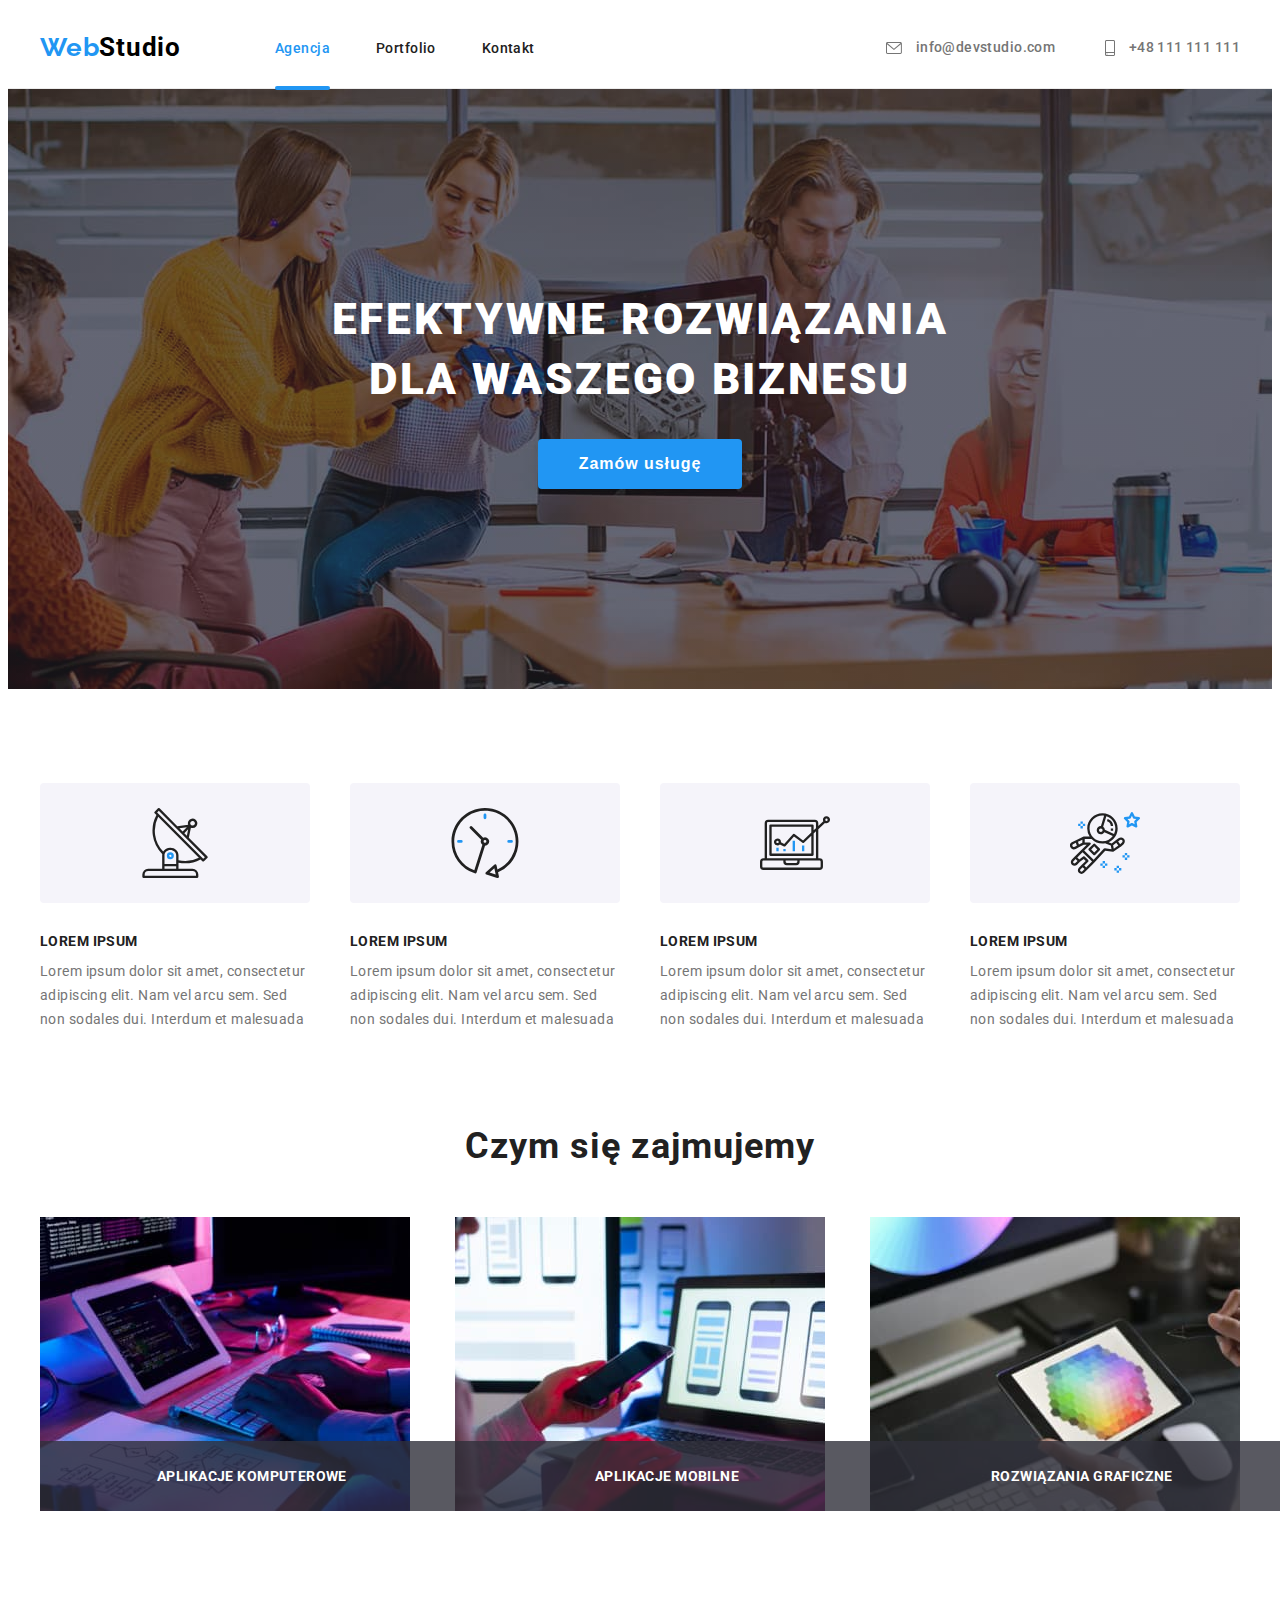
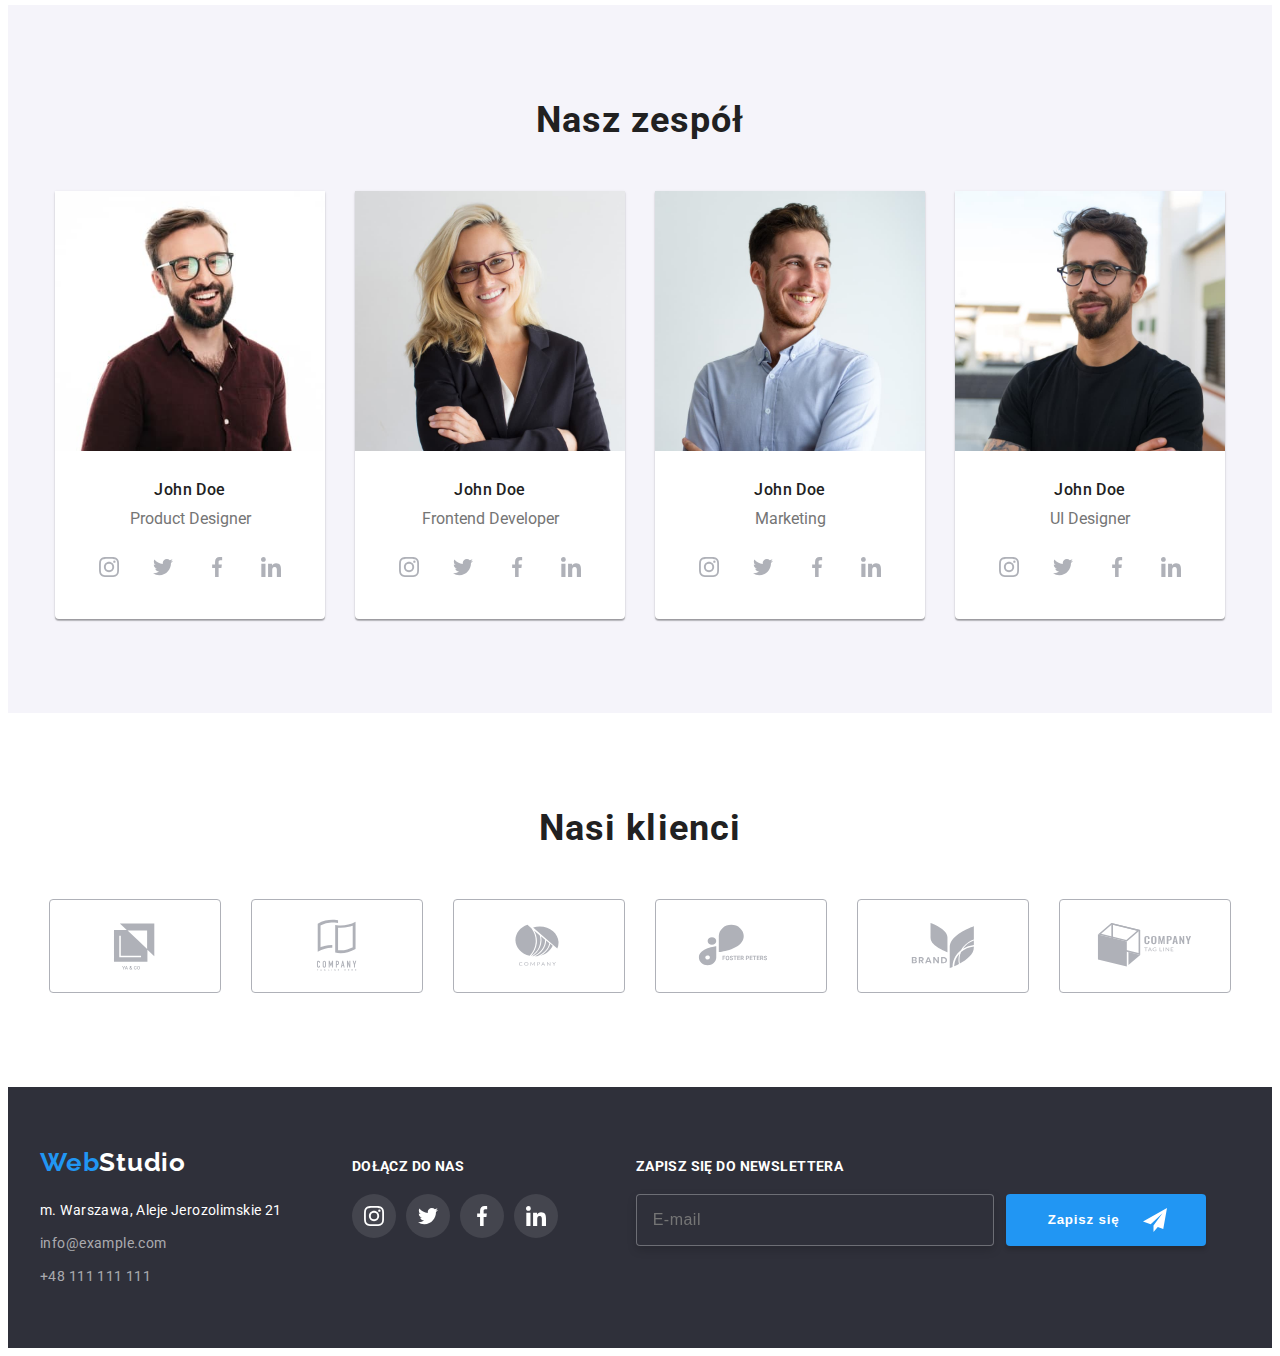
==== commit 217d5f2f: "formating" ====
--- a/index.html
+++ b/index.html
@@ -4,540 +4,581 @@
     <meta charset="UTF-8" />
     <meta http-equiv="X-UA-Compatible" content="IE=edge" />
     <meta name="viewport" content="width=device-width, initial-scale=1.0" />
+
+    <link
+      rel="stylesheet"
+      href="https://cdnjs.cloudflare.com/ajax/libs/modern-normalize/1.1.0/modern-normalize.min.css"
+      integrity="sha512-wpPYUAdjBVSE4KJnH1VR1HeZfpl1ub8YT/NKx4PuQ5NmX2tKuGu6U/JRp5y+Y8XG2tV+wKQpNHVUX03MfMFn9Q=="
+      crossorigin="anonymous"
+      referrerpolicy="no-referrer"
+    />
+    <link rel="stylesheet" href="./css/styles.css" />
+    <link rel="preconnect" href="https://fonts.googleapis.com" />
+    <link rel="preconnect" href="https://fonts.gstatic.com" crossorigin />
+    <link
+      href="https://fonts.googleapis.com/css2?family=Raleway:wght@700&family=Roboto:wght@400;500;700;900&display=swap"
+      rel="stylesheet"
+    />
     <title>WebStudio</title>
-    <link rel="stylesheet" href="https://cdnjs.cloudflare.com/ajax/libs/modern-normalize/1.1.0/modern-normalize.min.css" integrity="sha512-wpPYUAdjBVSE4KJnH1VR1HeZfpl1ub8YT/NKx4PuQ5NmX2tKuGu6U/JRp5y+Y8XG2tV+wKQpNHVUX03MfMFn9Q==" crossorigin="anonymous" referrerpolicy="no-referrer" />
-    <link rel="stylesheet" href="./css/styles.css" >
-    <link rel="preconnect" href="https://fonts.googleapis.com">
-    <link rel="preconnect" href="https://fonts.gstatic.com" crossorigin>
-       <link
-        href="https://fonts.googleapis.com/css2?family=Raleway:wght@700&family=Roboto:wght@400;500;700;900&display=swap"
-        rel="stylesheet">
-    
-    
   </head>
-<body>
-   
-<header class="header">
-  <div class="container">
-    <nav class="navigation">
-            <a class="logo" href="/WebStudio"><span class="dark-font">Web</span><span class="blue-font">Studio</span></a>
-           
-              <ul class="nav_list">
-              <li class="nav_list_item">
-                  <a class="nav_list_item_link page active" href="./index.html"><span class="nav_agencja">Agencja</span></a></li>
-              <li class="nav_list_item">
-                  <a class="nav_list_item_link" href="./portfolio.html">Portfolio</a></li>
-              <li class="nav_list_item">
-                  <a class="nav_list_item_link" href="#">Kontakt</a></li>
-            </ul>
-    </nav>
-      
-          <ul class="contact_list">
-            <li class="contact_item">
-              <a class="contact_item_mail" href="/mailto:info@devstudio.com">
-               <svg class="header_adress_icon" width="16" height="12">
-               <use href="images/icons.svg#icon-envelope">
-               </use>
-               </svg>info@devstudio.com
-              </a>
-            </li>
-      
-            <li class="contact_item">
-              <a class="contact_item_tel" href="/tel:+48111111111">
-                <svg class="header_adress_icon" width="10" height="16"> 
-                <use href="./images/icons.svg#icon-smartphone">
-                </use>
-                </svg>+48 111 111 111
-              </a>
+  <body>
+    <header class="header">
+      <div class="container">
+        <nav class="navigation">
+          <a class="logo" href="/WebStudio"
+            ><span class="dark-font">Web</span><span class="blue-font">Studio</span></a
+          >
+
+          <ul class="nav_list">
+            <li class="nav_list_item">
+              <a class="nav_list_item_link page active" href="./index.html"
+                ><span class="nav_agencja">Agencja</span></a
+              >
+            </li>
+            <li class="nav_list_item">
+              <a class="nav_list_item_link" href="./portfolio.html">Portfolio</a>
+            </li>
+            <li class="nav_list_item">
+              <a class="nav_list_item_link" href="#">Kontakt</a>
             </li>
           </ul>
-           
-  </div>
-</header>
-
-  <main>
-    <!------------slider--------->
+        </nav>
+
+        <ul class="contact_list">
+          <li class="contact_item">
+            <a class="contact_item_mail" href="mailto:info@devstudio.com">
+              <svg class="header_adress_icon" width="16" height="12">
+                <use href="./images/icons.svg#icon-envelope"></use>
+              </svg>
+              info@devstudio.com
+            </a>
+          </li>
+
+          <li class="contact_item">
+            <a class="contact_item_tel" href="tel:+48111111111">
+              <svg class="header_adress_icon" width="10" height="16">
+                <use href="./images/icons.svg#icon-smartphone"></use>
+              </svg>
+              +48 111 111 111
+            </a>
+          </li>
+        </ul>
+      </div>
+    </header>
+
+    <main>
+      <!------------slider--------->
       <section class="slider">
-          <div class="container">
-      
-              <h1 class="solution_title">efektywne rozwiązania dla waszego biznesu</h1>
-              <button class="solution_button" type="button" data-modal-open>Zamów usługę</button>
-          </div> 
+        <div class="container">
+          <h1 class="solution_title">efektywne rozwiązania dla waszego biznesu</h1>
+          <button class="solution_button" type="button" data-modal-open>Zamów usługę</button>
+        </div>
       </section>
-    
-<section class="down_page">
-  <div class="down_page_container">
-    <ul class="trump">
-      <li class="all_item">
-        <div class="icon_list_bg">
-           <svg class="icon_list_icon" width="70" height="70">
-             <use href="./images/icons.svg#icon-antenna">
-            </use>          
-          </svg>
-        </div>
-        <h3 class="index_title">lorem ipsum</h3>
-        <p class="post">
-          Lorem ipsum dolor sit amet, consectetur adipiscing elit. Nam vel arcu sem. Sed
-          non sodales dui. Interdum et malesuada
-        </p>
-      </li>
-    
-     <li class="all_item">
-        <div class="icon_list_bg">
-          <svg class="icon_list_icon" width="70" height="70">
-            <use href="./images/icons.svg#icon-clock">
-            </use>
-          </svg>
-        </div>
-        <h3 class="index_title">lorem ipsum</h3>
-        <p class="post">
-          Lorem ipsum dolor sit amet, consectetur adipiscing elit. Nam vel arcu sem. Sed
-          non sodales dui. Interdum et malesuada
-        </p>
-      </li>
-    
-      <li class="all_item">
-        <div class="icon_list_bg">
-          <svg class="icon_list_icon" width="70" height="70">
-             <use href="./images/icons.svg#icon-diagram">
-             </use>
-          </svg>
-        </div>
-        <h3 class="index_title">lorem ipsum</h3>
-        <p class="post">
-          Lorem ipsum dolor sit amet, consectetur adipiscing elit. Nam vel arcu sem. Sed
-          non sodales dui. Interdum et malesuada
-        </p>
-      </li>
-    
-      <li class="all_item">
-        <div class="icon_list_bg">
-          <svg class="icon_list_icon" width="70" height="70">
-             <use href="./images/icons.svg#icon-astronaut">
-             </use>
-          </svg>
-        </div>
-        <h3 class="index_title">lorem ipsum</h3>
-        <p class="post">
-          Lorem ipsum dolor sit amet, consectetur adipiscing elit. Nam vel arcu sem. Sed
-          non sodales dui. Interdum et malesuada
-        </p>
-      </li>
-    </ul>
-  </div>
-</section>
-
-<!----about_us------------>
-
-<section class="about_us">
-  <div class="about_us_container">
-    
-   <h2 class="work">Czym się zajmujemy</h2>
-       
-    <ul class="about_us_photo_list">
-      <li class="about_us_photo">
-          <img class="photo" src="./images/img.jpg" alt="kodowanie strony, projektu" width="370" height="294" >
-          <h4 class="about_img_text">aplikacje komputerowe</h4>
-      </li>
-
-      <li class="about_us_photo">
-          <img class="photo" src="./images/img2.jpg" alt="finalizowanie projektu" width="370" height="294" >
-          <h4 class="about_img_text">aplikacje mobilne</h4>
-      </li>
-
-      <li class="about_us_photo">
-          <img class="photo" src="./images/img3.jpg" alt="rezultat projektu" width="370" height="294" >
-          <h4 class="about_img_text">rozwiązania graficzne</h4>
-      </li>
-    </ul>
-  </div>
-</section>
-
-  <!------------team-->
-
-<section class="team">
-
-    <div class="team_container">
-        
-        <h2 class="our_team">Nasz zespół</h2>
-
-
-      <ul class="picture">
-          <li class="team_photo"><img class="photo" src="./images/img4.jpg" alt="John Doe, czlonek zespolu" width="270" height="260" />
+
+      <section class="down_page">
+        <div class="down_page_container">
+          <ul class="trump">
+            <li class="all_item">
+              <div class="icon_list_bg">
+                <svg class="icon_list_icon" width="70" height="70">
+                  <use href="./images/icons.svg#icon-antenna"></use>
+                </svg>
+              </div>
+              <h3 class="index_title">lorem ipsum</h3>
+              <p class="post">
+                Lorem ipsum dolor sit amet, consectetur adipiscing elit. Nam vel arcu sem. Sed non
+                sodales dui. Interdum et malesuada
+              </p>
+            </li>
+
+            <li class="all_item">
+              <div class="icon_list_bg">
+                <svg class="icon_list_icon" width="70" height="70">
+                  <use href="./images/icons.svg#icon-clock"></use>
+                </svg>
+              </div>
+              <h3 class="index_title">lorem ipsum</h3>
+              <p class="post">
+                Lorem ipsum dolor sit amet, consectetur adipiscing elit. Nam vel arcu sem. Sed non
+                sodales dui. Interdum et malesuada
+              </p>
+            </li>
+
+            <li class="all_item">
+              <div class="icon_list_bg">
+                <svg class="icon_list_icon" width="70" height="70">
+                  <use href="./images/icons.svg#icon-diagram"></use>
+                </svg>
+              </div>
+              <h3 class="index_title">lorem ipsum</h3>
+              <p class="post">
+                Lorem ipsum dolor sit amet, consectetur adipiscing elit. Nam vel arcu sem. Sed non
+                sodales dui. Interdum et malesuada
+              </p>
+            </li>
+
+            <li class="all_item">
+              <div class="icon_list_bg">
+                <svg class="icon_list_icon" width="70" height="70">
+                  <use href="./images/icons.svg#icon-astronaut"></use>
+                </svg>
+              </div>
+              <h3 class="index_title">lorem ipsum</h3>
+              <p class="post">
+                Lorem ipsum dolor sit amet, consectetur adipiscing elit. Nam vel arcu sem. Sed non
+                sodales dui. Interdum et malesuada
+              </p>
+            </li>
+          </ul>
+        </div>
+      </section>
+
+      <!----about_us------------>
+
+      <section class="about_us">
+        <div class="about_us_container">
+          <h2 class="work">Czym się zajmujemy</h2>
+
+          <ul class="about_us_photo_list">
+            <li class="about_us_photo">
+              <img
+                class="photo"
+                src="./images/img.jpg"
+                alt="kodowanie strony, projektu"
+                width="370"
+                height="294"
+              />
+              <h4 class="about_img_text">aplikacje komputerowe</h4>
+            </li>
+
+            <li class="about_us_photo">
+              <img
+                class="photo"
+                src="./images/img2.jpg"
+                alt="finalizowanie projektu"
+                width="370"
+                height="294"
+              />
+              <h4 class="about_img_text">aplikacje mobilne</h4>
+            </li>
+
+            <li class="about_us_photo">
+              <img
+                class="photo"
+                src="./images/img3.jpg"
+                alt="rezultat projektu"
+                width="370"
+                height="294"
+              />
+              <h4 class="about_img_text">rozwiązania graficzne</h4>
+            </li>
+          </ul>
+        </div>
+      </section>
+
+      <!------------team-->
+
+      <section class="team">
+        <div class="team_container">
+          <h2 class="our_team">Nasz zespół</h2>
+
+          <ul class="picture">
+            <li class="team_photo">
+              <img
+                class="photo"
+                src="./images/img4.jpg"
+                alt="John Doe, czlonek zespolu"
+                width="270"
+                height="260"
+              />
               <div class="wraper">
                 <h4 class="name">John Doe</h4>
                 <p class="profesion">Product Designer</p>
-        
+
                 <ul class="social_list">
                   <li class="social_item">
                     <a class="social_logo" href="#">
                       <svg class="social_icon" width="20" height="20">
-                      <use href="./images/icons.svg#icon-instagram">
-                      </use>
-                      </svg>
-                    </a>
-                   </li>
-                   
-                   <li class="social_item">
-                     <a class="social_logo" href="#">
-                       <svg class="social_icon" width="20" height="20">
-                       <use href="./images/icons.svg#icon-twitter">
-                       </use>
-                       </svg>
-                     </a>
-                   </li>
-                   
-                   <li class="social_item">
-                     <a class="social_logo" href="#">
-                        <svg class="social_icon" width="20" height="20">
-                        <use href="./images/icons.svg#icon-facebook">
-                        </use>
-                        </svg>
-                     </a>
-                    </li>
-                   
-                    <li class="social_item">
-                     <a class="social_logo" href="#">
-                       <svg class="social_icon" width="20" height="20">
-                       <use href="./images/icons.svg#icon-linkedin">
-                       </use>
-                       </svg>
-                     </a>
-                    </li>
+                        <use href="./images/icons.svg#icon-instagram"></use>
+                      </svg>
+                    </a>
+                  </li>
+
+                  <li class="social_item">
+                    <a class="social_logo" href="#">
+                      <svg class="social_icon" width="20" height="20">
+                        <use href="./images/icons.svg#icon-twitter"></use>
+                      </svg>
+                    </a>
+                  </li>
+
+                  <li class="social_item">
+                    <a class="social_logo" href="#">
+                      <svg class="social_icon" width="20" height="20">
+                        <use href="./images/icons.svg#icon-facebook"></use>
+                      </svg>
+                    </a>
+                  </li>
+
+                  <li class="social_item">
+                    <a class="social_logo" href="#">
+                      <svg class="social_icon" width="20" height="20">
+                        <use href="./images/icons.svg#icon-linkedin"></use>
+                      </svg>
+                    </a>
+                  </li>
                 </ul>
-            </div>
-          </li>
-
-        
-          <li class="team_photo"><img class="photo" src="./images/img5.jpg" alt="John Doe, czlonek zespolu" width="270" height="260" />
-            <div class="wraper"> 
+              </div>
+            </li>
+
+            <li class="team_photo">
+              <img
+                class="photo"
+                src="./images/img5.jpg"
+                alt="John Doe, czlonek zespolu"
+                width="270"
+                height="260"
+              />
+              <div class="wraper">
                 <h4 class="name">John Doe</h4>
                 <p class="profesion">Frontend Developer</p>
-            
-              <ul class="social_list">
-                <li class="social_item">
-                  <a class="social_logo" href="#">
-                    <svg class="social_icon" width="20" height="20">
-                    <use href="./images/icons.svg#icon-instagram">
-                    </use>
-                    </svg>
-                   </a>
-                </li>
-                
-                <li class="social_item">
-                  <a class="social_logo" href="#">
-                     <svg class="social_icon" width="20" height="20">
-                     <use href="./images/icons.svg#icon-twitter">
-                     </use>
-                     </svg>
-                  </a>
-                </li>
-
-                <li class="social_item">
-                  <a class="social_logo" href="#">
-                    <svg class="social_icon" width="20" height="20">
-                    <use href="./images/icons.svg#icon-facebook">
-                    </use>
-                    </svg>
-                  </a>
-                </li>
-
-                <li class="social_item">
-                  <a class="social_logo" href="#">
-                    <svg class="social_icon" width="20" height="20">
-                    <use href="./images/icons.svg#icon-linkedin">
-                    </use>
-                    </svg>
-                  </a>
-                </li>
-              </ul>
-            </div>
-          </li>
-        
-          <li class="team_photo"><img class="photo" src="./images/img6.jpg" alt="John Doe, czlonek zespolu" width="270" height="260" />
-            <div class="wraper">
+
+                <ul class="social_list">
+                  <li class="social_item">
+                    <a class="social_logo" href="#">
+                      <svg class="social_icon" width="20" height="20">
+                        <use href="./images/icons.svg#icon-instagram"></use>
+                      </svg>
+                    </a>
+                  </li>
+
+                  <li class="social_item">
+                    <a class="social_logo" href="#">
+                      <svg class="social_icon" width="20" height="20">
+                        <use href="./images/icons.svg#icon-twitter"></use>
+                      </svg>
+                    </a>
+                  </li>
+
+                  <li class="social_item">
+                    <a class="social_logo" href="#">
+                      <svg class="social_icon" width="20" height="20">
+                        <use href="./images/icons.svg#icon-facebook"></use>
+                      </svg>
+                    </a>
+                  </li>
+
+                  <li class="social_item">
+                    <a class="social_logo" href="#">
+                      <svg class="social_icon" width="20" height="20">
+                        <use href="./images/icons.svg#icon-linkedin"></use>
+                      </svg>
+                    </a>
+                  </li>
+                </ul>
+              </div>
+            </li>
+
+            <li class="team_photo">
+              <img
+                class="photo"
+                src="./images/img6.jpg"
+                alt="John Doe, czlonek zespolu"
+                width="270"
+                height="260"
+              />
+              <div class="wraper">
                 <h4 class="name">John Doe</h4>
                 <p class="profesion">Marketing</p>
-        
-              <ul class="social_list">
-                   <li class="social_item">
-                      <a class="social_logo" href="#">
-                        <svg class="social_icon" width="20" height="20">
-                        <use href="./images/icons.svg#icon-instagram">
-                        </use>
-                        </svg>
-                      </a>
-                    </li>
-
-                    <li class="social_item">
-                      <a class="social_logo" href="#">
-                         <svg class="social_icon" width="20" height="20">
-                         <use href="./images/icons.svg#icon-twitter">
-                         </use>
-                         </svg>
-                      </a>
-                    </li>
-
-                     <li class="social_item">
-                       <a class="social_logo" href="#">
-                         <svg class="social_icon" width="20" height="20">
-                         <use href="./images/icons.svg#icon-facebook">
-                         </use>
-                         </svg>
-                        </a>
-                     </li>
-
-                    <li class="social_item">
-                      <a class="social_logo" href="#">
-                        <svg class="social_icon" width="20" height="20">
-                        <use href="./images/icons.svg#icon-linkedin">
-                        </use>
-                        </svg>
-                      </a> 
-                    </li>
-              </ul>
-            </div>
-          </li>
-
-        
-          <li class="team_photo"><img class="photo" src="./images/img7.jpg" alt="John Doe, czlonek zespolu" width="270" height="260" />
-            <div class="wraper">
+
+                <ul class="social_list">
+                  <li class="social_item">
+                    <a class="social_logo" href="#">
+                      <svg class="social_icon" width="20" height="20">
+                        <use href="./images/icons.svg#icon-instagram"></use>
+                      </svg>
+                    </a>
+                  </li>
+
+                  <li class="social_item">
+                    <a class="social_logo" href="#">
+                      <svg class="social_icon" width="20" height="20">
+                        <use href="./images/icons.svg#icon-twitter"></use>
+                      </svg>
+                    </a>
+                  </li>
+
+                  <li class="social_item">
+                    <a class="social_logo" href="#">
+                      <svg class="social_icon" width="20" height="20">
+                        <use href="./images/icons.svg#icon-facebook"></use>
+                      </svg>
+                    </a>
+                  </li>
+
+                  <li class="social_item">
+                    <a class="social_logo" href="#">
+                      <svg class="social_icon" width="20" height="20">
+                        <use href="./images/icons.svg#icon-linkedin"></use>
+                      </svg>
+                    </a>
+                  </li>
+                </ul>
+              </div>
+            </li>
+
+            <li class="team_photo">
+              <img
+                class="photo"
+                src="./images/img7.jpg"
+                alt="John Doe, czlonek zespolu"
+                width="270"
+                height="260"
+              />
+              <div class="wraper">
                 <h4 class="name">John Doe</h4>
                 <p class="profesion">UI Designer</p>
 
-              <ul class="social_list">
-                   <li class="social_item">
-                      <a class="social_logo" href="#">
-                        <svg class="social_icon" width="20" height="20">
-                        <use href="./images/icons.svg#icon-instagram">
-                        </use>
-                        </svg>
-                      </a>
-                   </li>
-
-                   <li class="social_item">
-                      <a class="social_logo" href="#">
-                         <svg class="social_icon" width="20" height="20">
-                         <use href="./images/icons.svg#icon-twitter">
-                         </use>
-                         </svg>
-                      </a>
-                   </li>
-
-                   <li class="social_item">
-                      <a class="social_logo" href="#">
-                         <svg class="social_icon" width="20" height="20">
-                         <use href="./images/icons.svg#icon-facebook">
-                         </use>
-                         </svg> 
-                      </a>
-                   </li>
-
-                    <li class="social_item">
-                      <a class="social_logo" href="#">
-                         <svg class="social_icon" width="20" height="20">
-                         <use href="./images/icons.svg#icon-linkedin">
-                         </use>
-                         </svg>
-                      </a>
-                    </li>
+                <ul class="social_list">
+                  <li class="social_item">
+                    <a class="social_logo" href="#">
+                      <svg class="social_icon" width="20" height="20">
+                        <use href="./images/icons.svg#icon-instagram"></use>
+                      </svg>
+                    </a>
+                  </li>
+
+                  <li class="social_item">
+                    <a class="social_logo" href="#">
+                      <svg class="social_icon" width="20" height="20">
+                        <use href="./images/icons.svg#icon-twitter"></use>
+                      </svg>
+                    </a>
+                  </li>
+
+                  <li class="social_item">
+                    <a class="social_logo" href="#">
+                      <svg class="social_icon" width="20" height="20">
+                        <use href="./images/icons.svg#icon-facebook"></use>
+                      </svg>
+                    </a>
+                  </li>
+
+                  <li class="social_item">
+                    <a class="social_logo" href="#">
+                      <svg class="social_icon" width="20" height="20">
+                        <use href="./images/icons.svg#icon-linkedin"></use>
+                      </svg>
+                    </a>
+                  </li>
                 </ul>
-            </div>
-          </li>
-      </ul>
+              </div>
+            </li>
+          </ul>
+        </div>
+      </section>
+
+      <!------------------------------------------------------customers------------------------>
+      <section class="customers">
+        <div class="customers_container">
+          <h2 class="customers_title">Nasi klienci</h2>
+
+          <ul class="customers_list">
+            <li class="customers_item">
+              <a class="customers_link" href="#">
+                <svg class="customers-icon" width="106" height="60">
+                  <use href="./images/icons.svg#icon-company1"></use>
+                </svg>
+              </a>
+            </li>
+
+            <li class="customers_item">
+              <a class="customers_link" href="#">
+                <svg class="customers-icon" width="106" height="60">
+                  <use href="./images/icons.svg#icon-company2"></use>
+                </svg>
+              </a>
+            </li>
+
+            <li class="customers_item">
+              <a class="customers_link" href="#">
+                <svg class="customers-icon" width="106" height="60">
+                  <use href="./images/icons.svg#icon-company3"></use>
+                </svg>
+              </a>
+            </li>
+
+            <li class="customers_item">
+              <a class="customers_link" href="#">
+                <svg width="106" height="60">
+                  <use href="./images/icons.svg#icon-company4"></use>
+                </svg>
+              </a>
+            </li>
+
+            <li class="customers_item">
+              <a class="customers_link" href="#">
+                <svg class="customers_icon" width="106" height="60">
+                  <use href="./images/icons.svg#icon-comapny5"></use>
+                </svg>
+              </a>
+            </li>
+
+            <li class="customers_item">
+              <a class="customers_link" href="#">
+                <svg width="106" height="60">
+                  <use href="./images/icons.svg#icon-company6"></use>
+                </svg>
+              </a>
+            </li>
+          </ul>
+        </div>
+      </section>
+    </main>
+    <!--------------------------------------------------------footer-->
+    <footer class="footer">
+      <div class="container">
+        <div class="footer_left_side">
+          <a class="logo_footer" href="/WebStudio"
+            ><span class="web-text">Web</span><span class="studio-text">Studio</span></a
+          >
+          <address class="contact_list">
+            <ul class="nav_footer">
+              <li class="footer_item">
+                <a class="adress" href="https://goo.gl/maps/t1FT8zSSvb9LW3xy8" target="_blank"
+                  >m. Warszawa, Aleje Jerozolimskie 21</a
+                >
+              </li>
+              <li class="footer_item">
+                <a class="mail" href="mailto:info@exaple.com">info@example.com</a>
+              </li>
+              <li class="footer_item">
+                <a class="tel" href="tel:+48111111111">+48 111 111 111</a>
+              </li>
+            </ul>
+          </address>
+        </div>
+
+        <div class="footer_center">
+          <p class="footer_title">dołącz do nas</p>
+          <ul class="footer_social_list">
+            <li class="footer_social_item">
+              <a class="footer_social_link" href="#">
+                <svg class="footer_social_icon" width="20" height="20">
+                  <use href="./images/icons.svg#icon-instagram"></use>
+                </svg>
+              </a>
+            </li>
+
+            <li class="footer_social_item">
+              <a class="footer_social_link" href="#">
+                <svg class="footer_social_icon" width="20" height="20">
+                  <use href="./images/icons.svg#icon-twitter"></use>
+                </svg>
+              </a>
+            </li>
+
+            <li class="footer_social_item">
+              <a class="footer_social_link" href="#">
+                <svg class="footer_social_icon" width="20" height="20">
+                  <use href="./images/icons.svg#icon-facebook"></use>
+                </svg>
+              </a>
+            </li>
+
+            <li class="footer_social_item">
+              <a class="footer_social_link" href="#">
+                <svg class="footer_social_icon" width="20" height="20">
+                  <use href="./images/icons.svg#icon-linkedin"></use>
+                </svg>
+              </a>
+            </li>
+          </ul>
+        </div>
+        <!---------------------newsletter------------------->
+
+        <div class="footer_newsletter">
+          <p class="footer_title">Zapisz się do newslettera</p>
+          <form class="newsletter_form" name="footer_newsletter" autocomplete="on" formvalidate>
+            <label class="footer_newsletter_email">
+              <input class="newsletter_email" type="email" name="email" placeholder="E-mail"
+            /></label>
+            <button class="newsletter_button" type="submit">
+              Zapisz się
+              <svg class="newsletter_button_icon" width="24" height="24">
+                <use href="./images/icons.svg#icon-send"></use>
+              </svg>
+            </button>
+          </form>
+        </div>
+      </div>
+    </footer>
+
+    <!-----------------------------------Window-modal-->
+
+    <div class="backdrop is-hidden" data-modal>
+      <div class="modal">
+        <button type="button" class="modal_button_close" data-modal-close>
+          <svg class="close_button" width="11" height="11">
+            <use href="./images/icons.svg#icon-close"></use>
+          </svg>
+        </button>
+        <h2 class="modal_form_header">Zostaw swoje dane w formularzu poniżej</h2>
+        <form class="modal_form" action="#" method="post">
+          <label class="modal_form_field">
+            Imię
+            <span class="modal_form_input_wrapper">
+              <input class="modal_form_input" type="text" name="user_name:" />
+              <svg class="modal_form_icon" width="12" height="12">
+                <use href="./images/icons.svg#icon-person"></use>
+              </svg>
+            </span>
+          </label>
+          <label class="modal_form_field">
+            Telefon
+            <span class="modal_form_input_wrapper"
+              ><input class="modal_form_input" type="tel" name="user_phone:" />
+              <svg class="modal_form_icon" width="13" height="13">
+                <use href="./images/icons.svg#icon-phone"></use>
+              </svg>
+            </span>
+          </label>
+          <label class="modal_form_field">
+            Email
+            <span class="modal_form_input_wrapper"
+              ><input class="modal_form_input" type="email" name="user_email:" />
+              <svg class="modal_form_icon" width="15" height="12">
+                <use href="./images/icons.svg#icon-black-envelope"></use>
+              </svg>
+            </span>
+          </label>
+          <label class="modal_form_field">
+            Komentarz
+            <textarea
+              class="modal_form_message"
+              name="user_message"
+              id=""
+              cols="30"
+              rows="10"
+              placeholder="Wprowadź tekst"
+            ></textarea>
+          </label>
+          <input
+            class="modal_form_policy visually-hiden"
+            id="user-policy"
+            type="checkbox"
+            name="policy"
+          />
+          <label for="user-policy" class="modal_form_policy_text">
+            Oświadczam, iż akceptuję <a class="modal_form_policy_link href=" #>Regulamin</a> i
+            <a class="modal_form_policy_link href=" #>Politykę Prywatności</a>.
+          </label>
+          <button class="modal_form_button" type="submit">Wyślij</button>
+        </form>
+      </div>
     </div>
-</section>
-
-
-<!------------------------------------------------------customers------------------------>
-<section class="customers">
-  <div class="customers_container">
-    <h2 class="customers_title">Nasi klienci</h2>
-             
-          <ul class="customers_list">
-               <li class="customers_item">
-                 <a class="customers_link" href="#">
-                   <svg class="customers-icon" width="106" height="60">
-                   <use href="./images/icons.svg#icon-company1">
-                   </use>
-                   </svg>
-                 </a>
-               </li>
-             
-               <li class="customers_item">
-                  <a class="customers_link" href="#">
-                    <svg class="customers-icon" width="106" height="60">
-                    <use href="./images/icons.svg#icon-company2">
-                    </use>
-                    </svg>
-                   </a>
-                </li>
-             
-                <li class="customers_item">
-                  <a class="customers_link" href="#">
-                    <svg class="customers-icon" width="106" height="60">
-                    <use href="./images/icons.svg#icon-company3">
-                    </use>
-                    </svg>
-                  </a>
-                </li>
-              
-                <li class="customers_item">
-                  <a class="customers_link" href="#">
-                    <svg  width="106" height="60">
-                    <use href="./images/icons.svg#icon-company4">
-                    </use>
-                    </svg>
-                  </a>
-                </li>
-              
-                <li class="customers_item">
-                  <a class="customers_link" href="#">
-                    <svg class="customers_icon" width="106" height="60">
-                    <use href="./images/icons.svg#icon-comapny5">
-                    </use>
-                    </svg>
-                  </a>
-                </li>
-            
-                <li class="customers_item">
-                  <a class="customers_link" href="#">
-                    <svg  width="106" height="60">
-                    <use href="./images/icons.svg#icon-company6">
-                    </use>
-                    </svg>
-                  </a>
-                </li>
-          </ul>
-  </div>
-</section>
-</main>
-<!--------------------------------------------------------footer-->
-
-    <footer class="footer">
-
-        <div class="container">
-              <div class="footer_left_side">
-                 <a class="logo_footer" href="/WebStudio"><span class="web-text">Web</span><span class="studio-text">Studio</span></a>
-              
-                <address class="contact_list">
-                  <ul class="nav_footer">
-                   <li class="footer_item"><a class="adress">m. Warszawa, Aleje Jerozolimskie 21</a></li>
-                   <li class="footer_item"><a class="mail"><href="mailto:info@exaple.com">info@example.com</a></li>
-                   <li class="footer_item"><a class="tel"><href="tel:+48111111111">+48 111 111 111</a></li>  
-                  </ul>
-                </address>
-              </div>
-            
-            <div class="footer_center">
-                <h3 class="footer_title">dołącz do nas</h3>
-                <ul class="footer_social_list">
-                    <li class="footer_social_item">
-                        <a class="footer_social_link" href="#">
-                            <svg class="footer_social_icon" width="20" height="20">
-                              <use href="./images/icons.svg#icon-instagram"></use>
-                            </svg>
-                        </a>
-                    </li>
-
-                    <li class="footer_social_item">
-                      <a class="footer_social_link" href="#">
-                          <svg class="footer_social_icon" width="20" height="20">
-                            <use href="./images/icons.svg#icon-twitter"></use>
-                          </svg>
-                      </a>
-                    </li>
-
-                    <li class="footer_social_item">
-                      <a class="footer_social_link" href="#">
-                         <svg class="footer_social_icon" width="20" height="20">
-                            <use href="./images/icons.svg#icon-facebook"></use>
-                         </svg>
-                      </a>
-                    </li>
-
-                    <li class="footer_social_item">
-                      <a class="footer_social_link" href="#">
-                        <svg class="footer_social_icon" width="20" height="20">
-                          <use href="./images/icons.svg#icon-linkedin"></use>
-                        </svg>
-                      </a>
-                    </li>
-                </ul>
-            </div>
-<!---------------------newsletter------------------->
-
-                  <div class="footer_newsletter">
-                              <h3 class="footer_title">zapisz się do newslettera</h3>
-                          <form class="newsletter_form" name="footer_newsletter" autocomplete="on" formvalidate>
-                             <label class="footer_newsletter_email">
-                             <input class="newsletter_email" type="email" name="email" placeholder="E-mail"></label>
-                            <button class="newsletter_button" type="submit">Zapisz się
-                              <svg class="newsletter_button_icon" width="24" height="24">
-                                <use href="./images/icons.svg#icon-send"></use>
-                              </svg>
-                            </button>
-                          </form>
-                   </div>
-        </div>
-    </footer>
-
-    <!-----------------------------------Window-modal-->
-    
-    <div class="backdrop is-hidden" data-modal>
-        <div class="modal">
-            <button type="button" class="modal_button_close" data-modal-close>
-                <svg class="close_button" width="11" height="11">
-                    <use href="./images/icons.svg#icon-close"></use>
-                </svg>
-            </button>
-            <h2 class="modal_form_header">Zostaw swoje dane w formularzu poniżej</h2>
-            <form class="modal_form" action="#" method="post">
-                <label class="modal_form_field"> Imię
-                    <span class="modal_form_input_wrapper">
-                        <input class="modal_form_input" type="text" name="user_name:">
-                        <svg class="modal_form_icon" width="12" height="12">
-                            <use href="./images/icons.svg#icon-person"></use>
-                        </svg>
-                    </span>
-                </label>
-                <label class="modal_form_field"> Telefon
-                    <span class="modal_form_input_wrapper"><input class="modal_form_input" type="tel"
-                            name="user_phone:">
-                        <svg class="modal_form_icon" width="13" height="13">
-                            <use href="./images/icons.svg#icon-phone"></use>
-                        </svg>
-                    </span>
-                </label>
-                <label class="modal_form_field"> Email
-                    <span class="modal_form_input_wrapper"><input class="modal_form_input" type="email"
-                            name="user_email:">
-                        <svg class="modal_form_icon" width="15" height="12">
-                            <use href="./images/icons.svg#icon-black-envelope"></use>
-                        </svg>
-                    </span>
-                </label>
-                <label class="modal_form_field"> Komentarz
-                    <textarea class="modal_form_message" name="user_message" id="" cols="30" rows="10"
-                        placeholder="Wprowadź tekst"></textarea>
-                </label>
-                <input class="modal_form_policy visually-hiden" id="user-policy" type="checkbox" name="policy">
-                <label for="user-policy" class="modal_form_policy_text">
-                    Oświadczam, iż akceptuję <a class="modal_form_policy_link href=" #">Regulamin</a> i <a
-                        class="modal_form_policy_link href="#">Politykę Prywatności</a>.
-                </label>
-                <button class="modal_form_button" type="submit">Wyślij</button>
-            </form>
-        </div>
-    </div>
- 
+
     <!-----------Java Script----------- open and close window----------->
     <script src="./js/modal.js"></script>
- </body>
-
-
-    
-              
-
-    
-</html>+  </body>
+</html>
--- a/css/styles.css
+++ b/css/styles.css
@@ -568,9 +568,11 @@
   color: var(--third-color);
   cursor: pointer;
   font-style: normal;
+  text-decoration: none;
 }
 .mail,
 .tel {
+  text-decoration: none;
   display: inline;
   color: var(--color-mail);
   cursor: pointer;
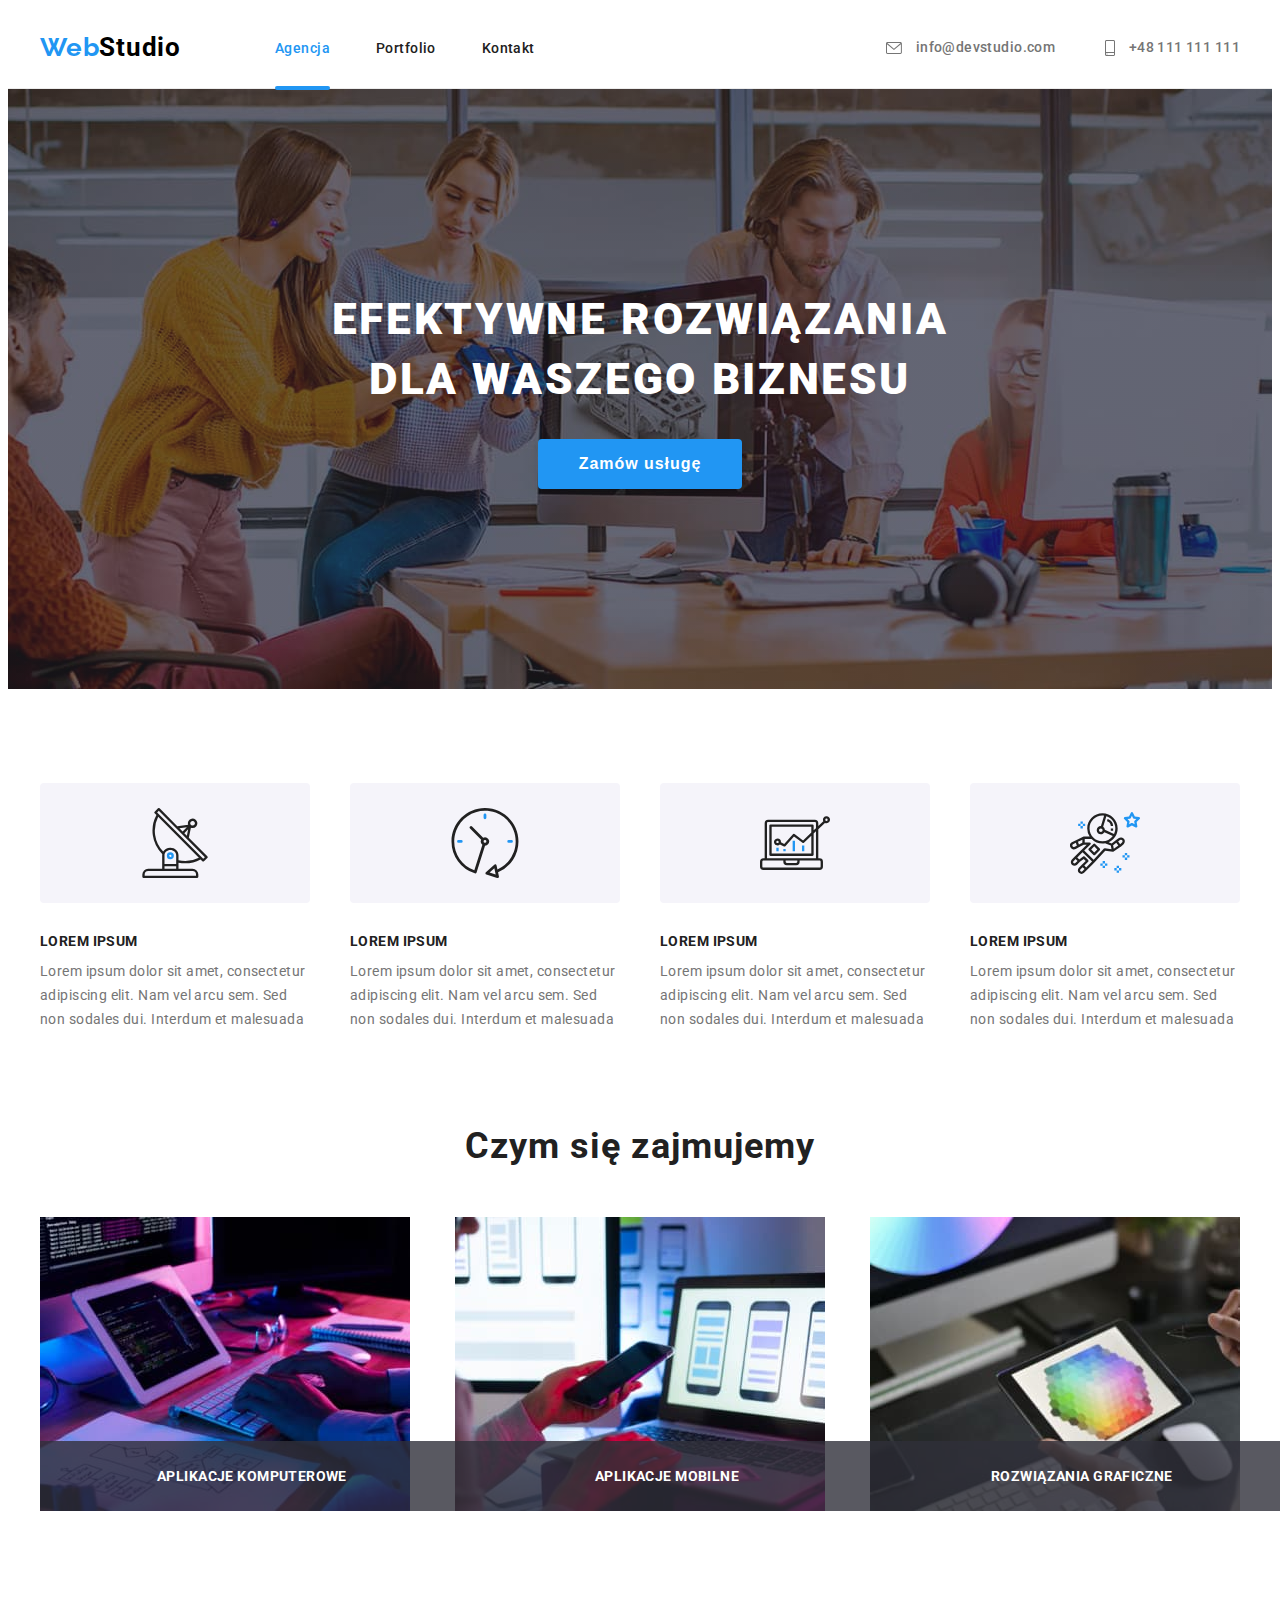
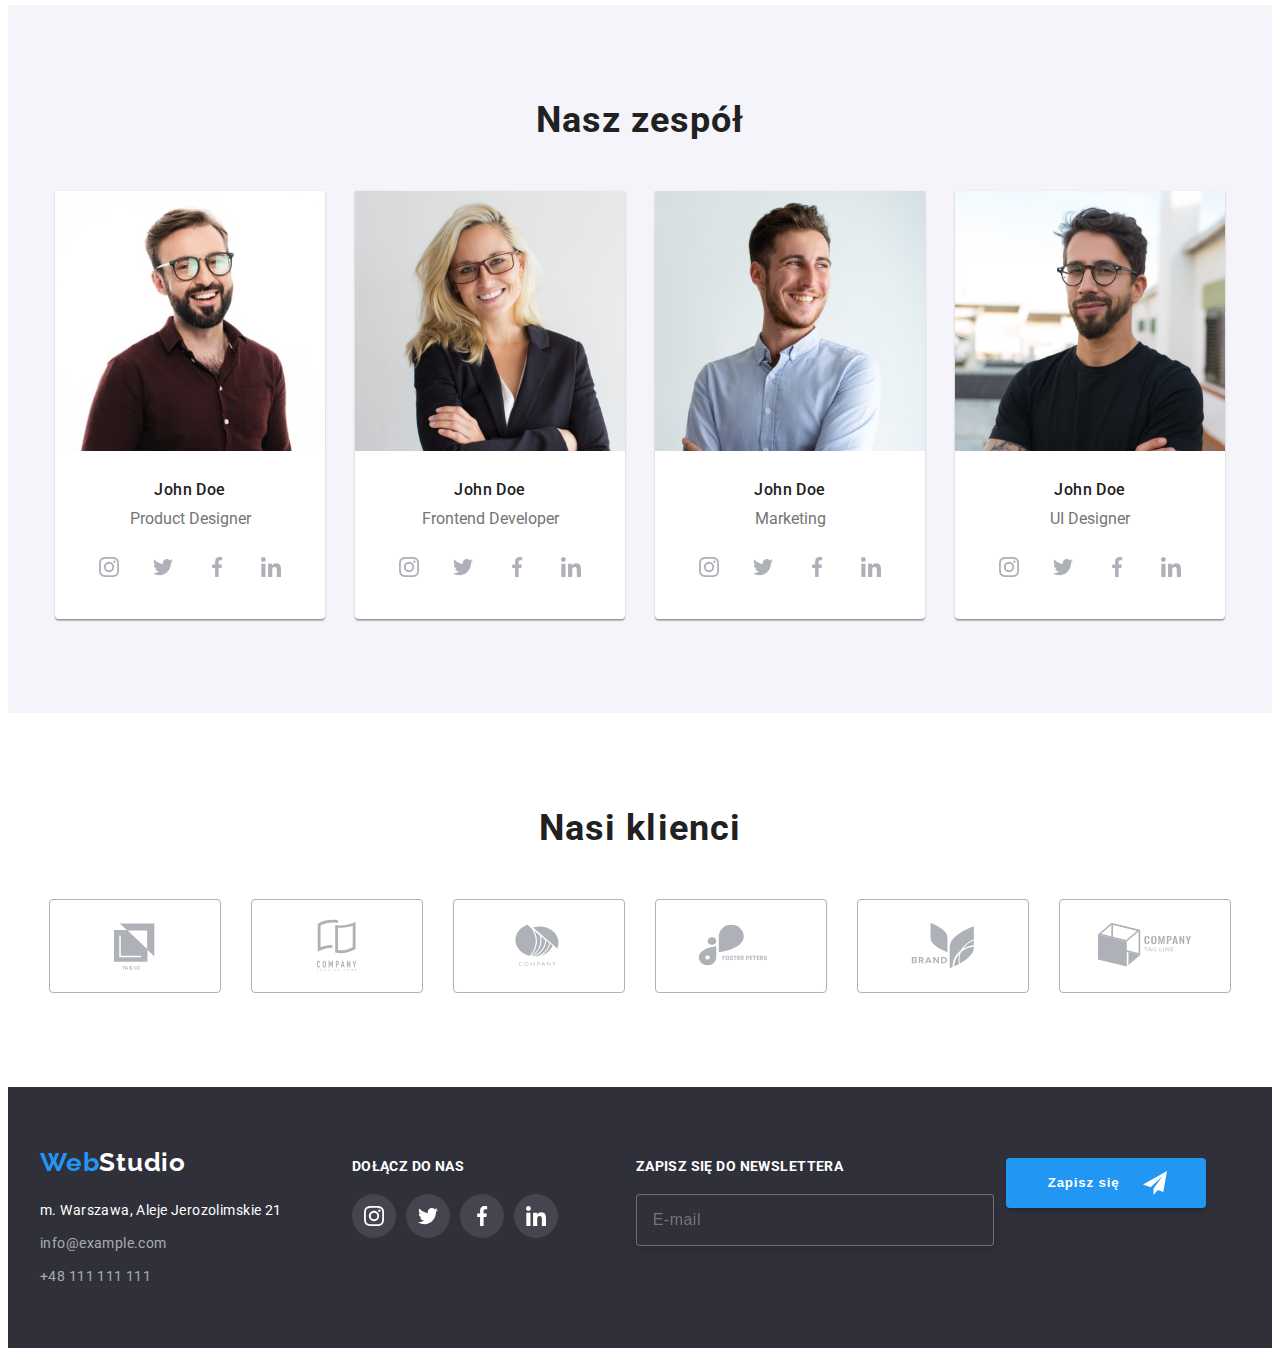
==== commit 2e7a97b4: "footer_newsletter" ====
--- a/index.html
+++ b/index.html
@@ -442,13 +442,10 @@
           <a class="logo_footer" href="/WebStudio"
             ><span class="web-text">Web</span><span class="studio-text">Studio</span></a
           >
+
           <address class="contact_list">
             <ul class="nav_footer">
-              <li class="footer_item">
-                <a class="adress" href="https://goo.gl/maps/t1FT8zSSvb9LW3xy8" target="_blank"
-                  >m. Warszawa, Aleje Jerozolimskie 21</a
-                >
-              </li>
+              <li class="footer_item"><a class="adress">m. Warszawa, Aleje Jerozolimskie 21</a></li>
               <li class="footer_item">
                 <a class="mail" href="mailto:info@exaple.com">info@example.com</a>
               </li>
@@ -460,7 +457,7 @@
         </div>
 
         <div class="footer_center">
-          <p class="footer_title">dołącz do nas</p>
+          <span>dołącz do nas</span>
           <ul class="footer_social_list">
             <li class="footer_social_item">
               <a class="footer_social_link" href="#">
@@ -498,9 +495,10 @@
         <!---------------------newsletter------------------->
 
         <div class="footer_newsletter">
-          <p class="footer_title">Zapisz się do newslettera</p>
           <form class="newsletter_form" name="footer_newsletter" autocomplete="on" formvalidate>
             <label class="footer_newsletter_email">
+              Zapisz się do newslettera
+
               <input class="newsletter_email" type="email" name="email" placeholder="E-mail"
             /></label>
             <button class="newsletter_button" type="submit">
--- a/css/styles.css
+++ b/css/styles.css
@@ -62,7 +62,8 @@
 h4,
 h5,
 ul,
-p {
+p,
+span {
   margin: 0px;
   padding: 0px;
 }
@@ -595,23 +596,20 @@
 }
 .footer_center {
   margin-right: 78px;
-}
-
-.footer_title {
-  margin-bottom: 20px;
   color: var(--third-color);
   text-transform: uppercase;
   font-weight: 700;
   font-size: 14px;
   line-height: 1.143;
   letter-spacing: 0.03em;
-  text-transform: uppercase;
-}
+}
+
 .footer_social_list {
   display: flex;
   justify-content: center;
   list-style: none;
   margin-bottom: 30px;
+  margin-top: 20px;
 }
 .footer_social_item:not(:last-child) {
   margin-right: 10px;
@@ -636,9 +634,7 @@
   transition: var(--footer_social_link_transition);
 }
 /*--------------footer-newsletter--------------*/
-.footer_center {
-  margin-right: 78px;
-}
+
 .newsletter_email:focus {
   border-color: var(--secondary-color);
 }
@@ -646,6 +642,7 @@
 .newsletter_email {
   display: flex;
   align-items: center;
+  margin-top: 20px;
   margin-right: 12px;
   padding: 15px 16px;
   width: 358px;
@@ -663,10 +660,17 @@
 }
 .newsletter_form {
   display: flex;
+  color: var(--third-color);
+  text-transform: uppercase;
+  font-weight: 700;
+  font-size: 14px;
+  line-height: 1.143;
+  letter-spacing: 0.03em;
 }
 .newsletter_button {
   display: flex;
   align-items: center;
+  height: 50px;
   padding: 10px 24px 10px 42px;
   width: 200px;
   font-weight: 700;
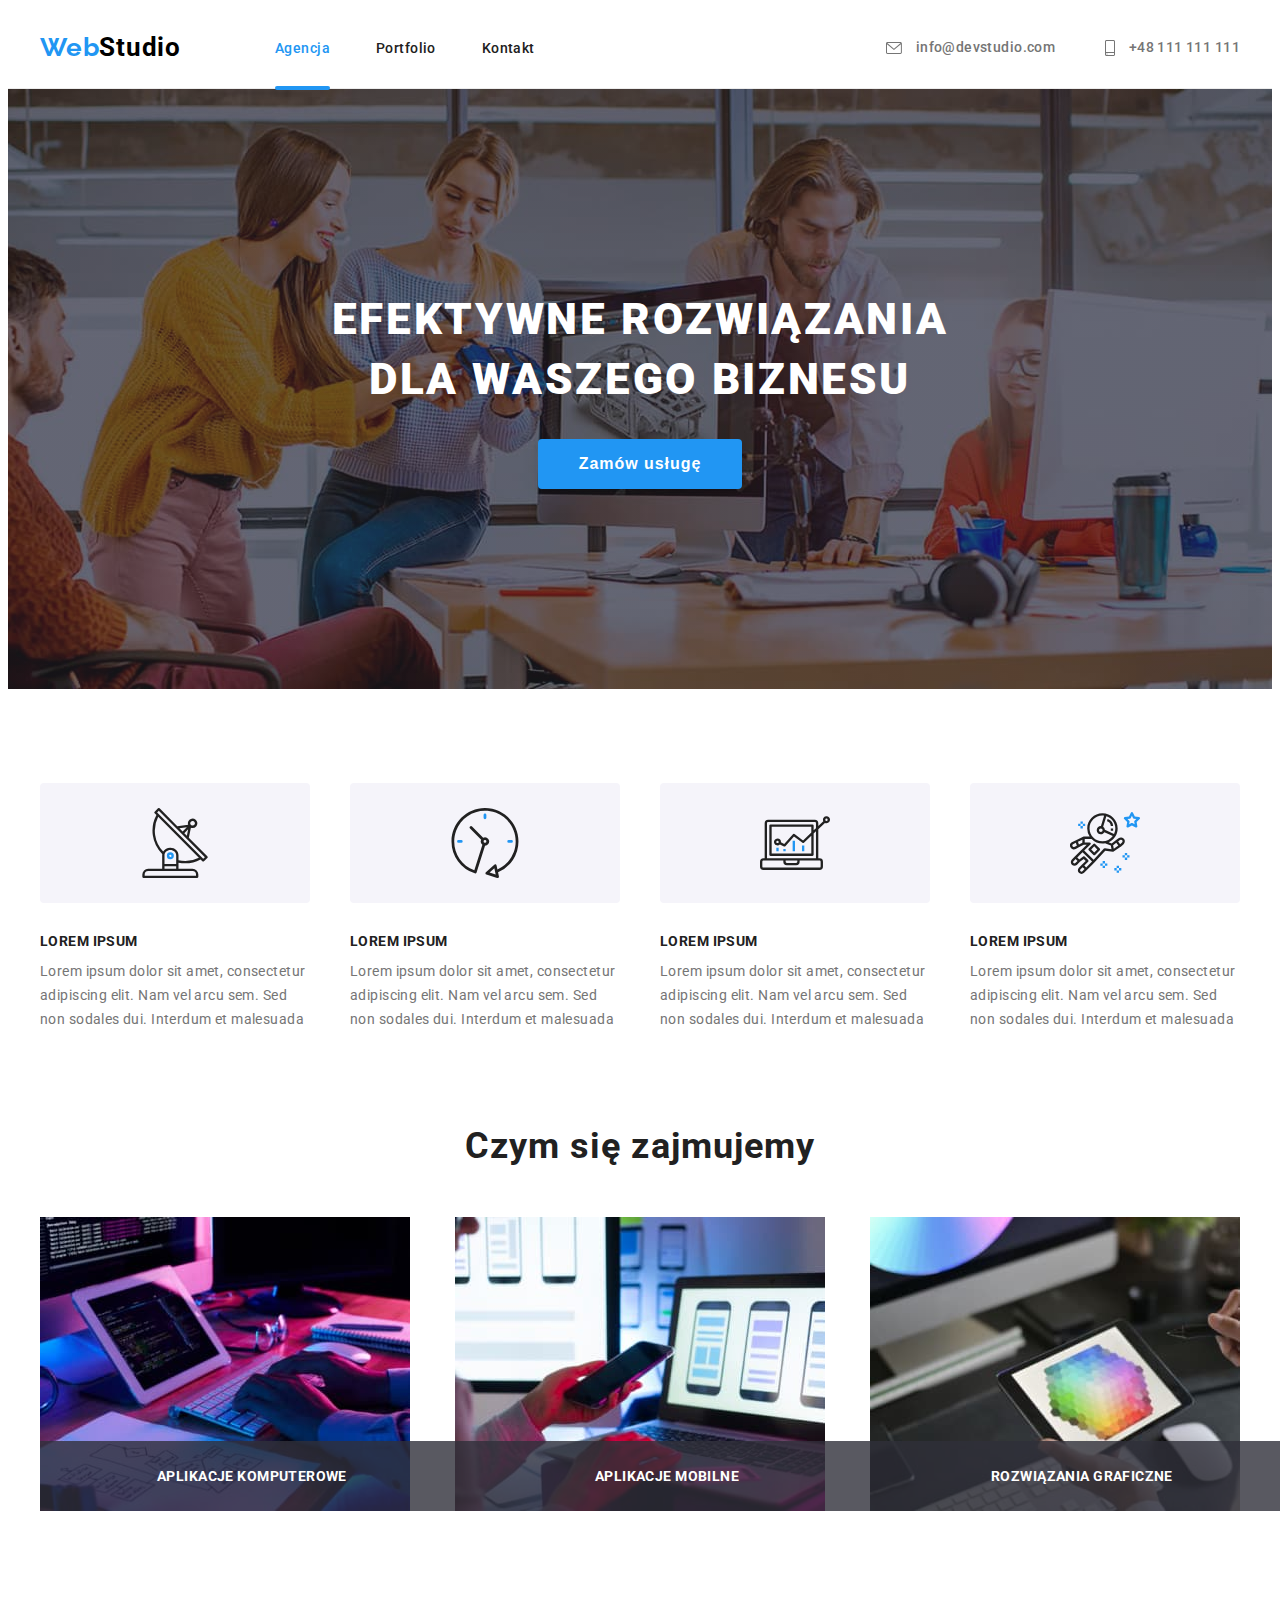
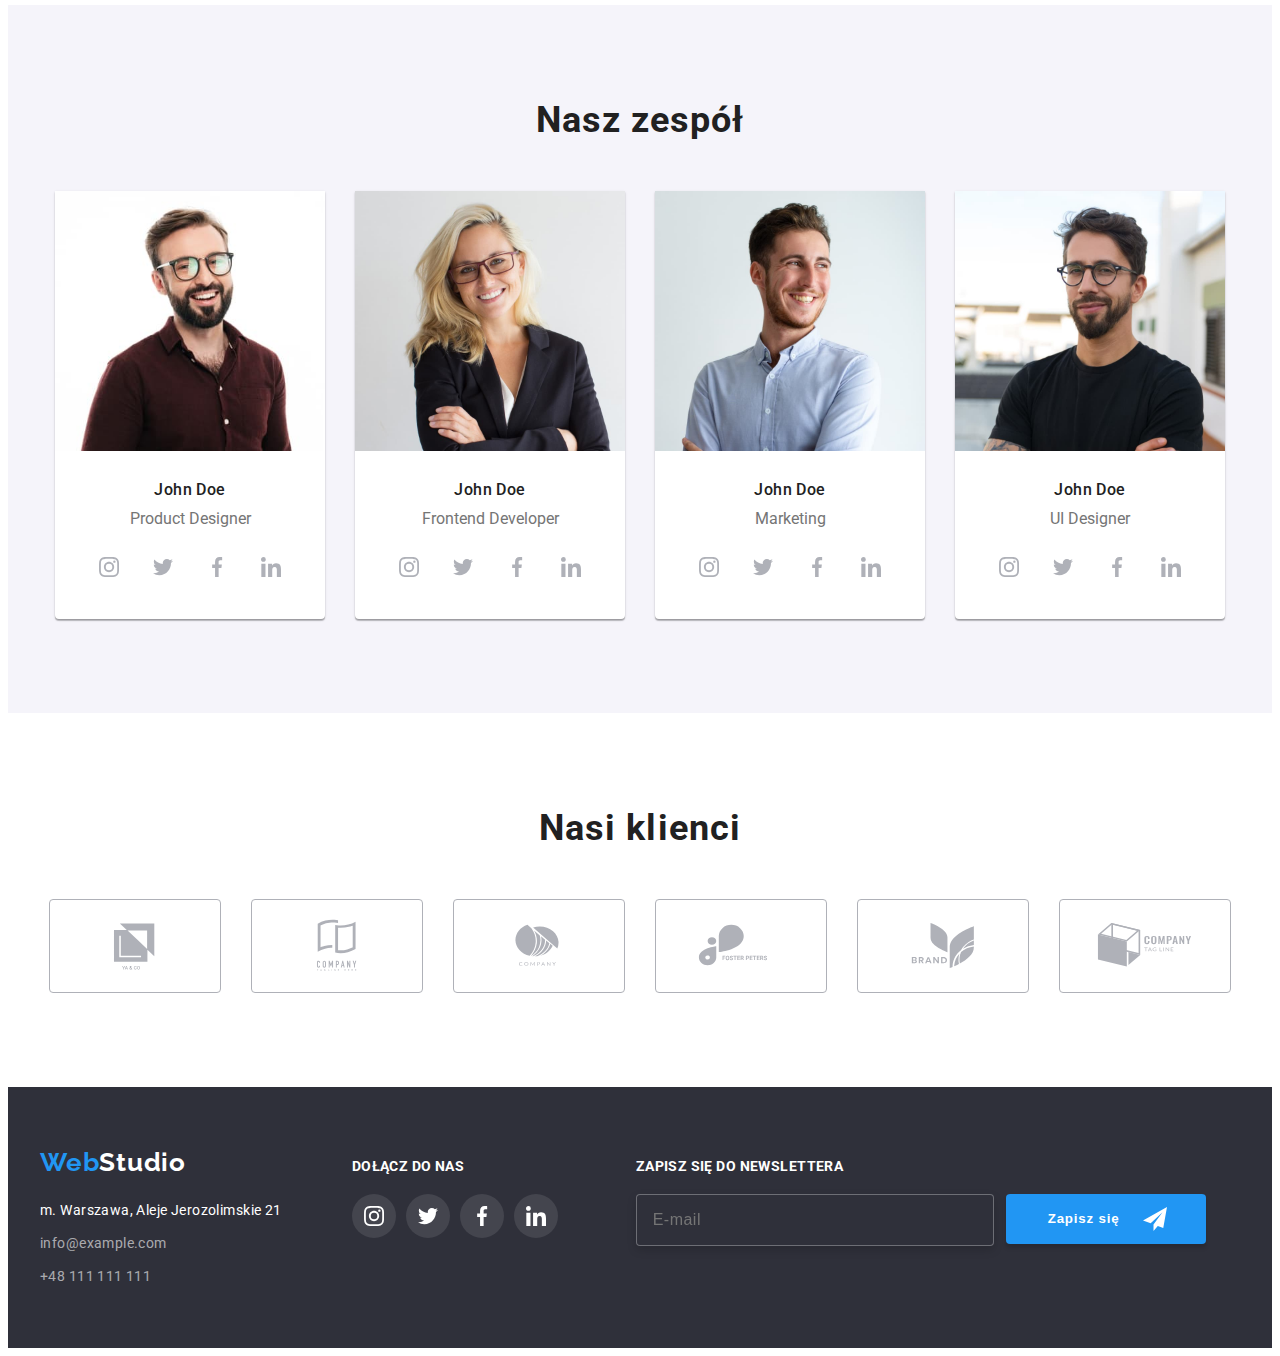
==== commit 585c17b9: "new div in footer" ====
--- a/index.html
+++ b/index.html
@@ -496,18 +496,17 @@
 
         <div class="footer_newsletter">
           <form class="newsletter_form" name="footer_newsletter" autocomplete="on" formvalidate>
-            <label class="footer_newsletter_email">
-              Zapisz się do newslettera
-
-              <input class="newsletter_email" type="email" name="email" placeholder="E-mail"
-            /></label>
+            <label class="footer_newsletter_email"> Zapisz się do newslettera</label>
+          </form>
+          <div class="newsletter_email_blue">
+            <input class="newsletter_email" type="email" name="email" placeholder="E-mail" />
             <button class="newsletter_button" type="submit">
               Zapisz się
               <svg class="newsletter_button_icon" width="24" height="24">
                 <use href="./images/icons.svg#icon-send"></use>
               </svg>
             </button>
-          </form>
+          </div>
         </div>
       </div>
     </footer>
--- a/css/styles.css
+++ b/css/styles.css
@@ -634,7 +634,10 @@
   transition: var(--footer_social_link_transition);
 }
 /*--------------footer-newsletter--------------*/
-
+.footer_newsletter {
+  display: flex;
+  flex-direction: column;
+}
 .newsletter_email:focus {
   border-color: var(--secondary-color);
 }
@@ -642,7 +645,7 @@
 .newsletter_email {
   display: flex;
   align-items: center;
-  margin-top: 20px;
+
   margin-right: 12px;
   padding: 15px 16px;
   width: 358px;
@@ -660,6 +663,7 @@
 }
 .newsletter_form {
   display: flex;
+  margin-bottom: 20px;
   color: var(--third-color);
   text-transform: uppercase;
   font-weight: 700;
@@ -667,9 +671,13 @@
   line-height: 1.143;
   letter-spacing: 0.03em;
 }
+.newsletter_email_blue {
+  display: flex;
+}
 .newsletter_button {
   display: flex;
   align-items: center;
+
   height: 50px;
   padding: 10px 24px 10px 42px;
   width: 200px;
